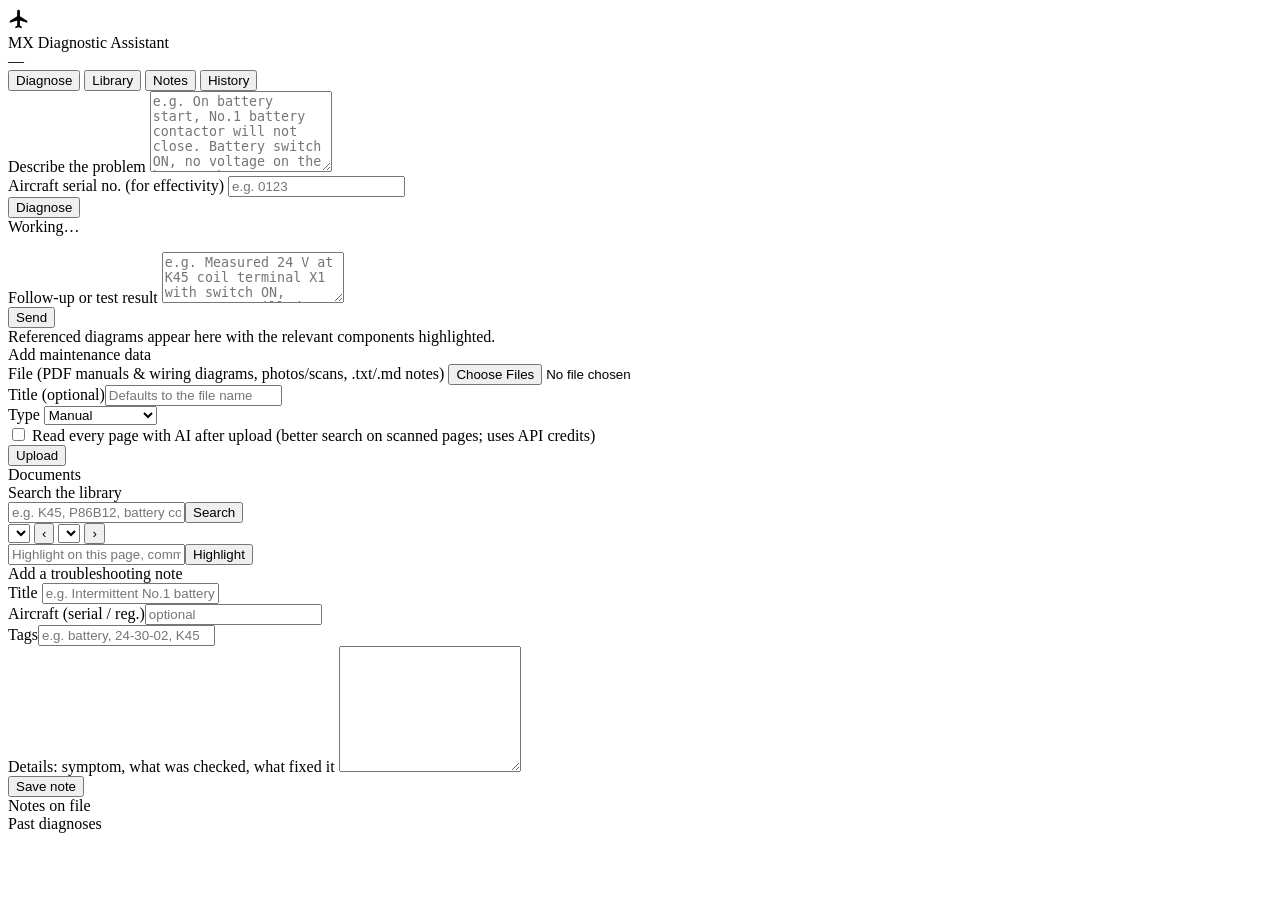
==== app/static/index.html @ c0905554 "Add AI-assisted maintenance diagnostic library Upload manuals, wiring diagrams and troubleshooting n" ====
<!doctype html>
<html lang="en">
<head>
<meta charset="utf-8">
<meta name="viewport" content="width=device-width, initial-scale=1">
<title>MX Diagnostic Assistant</title>
<link rel="stylesheet" href="/static/styles.css">
</head>
<body>
<header class="topbar">
  <div class="brand">
    <svg viewBox="0 0 24 24" width="22" height="22" aria-hidden="true"><path fill="currentColor" d="M21 16v-2l-8-5V3.5a1.5 1.5 0 0 0-3 0V9l-8 5v2l8-2.5V19l-2 1.5V22l3.5-1 3.5 1v-1.5L13 19v-5.5z"/></svg>
    <div>
      <div class="brand-name">MX Diagnostic Assistant</div>
      <div class="brand-sub" id="aircraftType">—</div>
    </div>
  </div>
  <nav class="tabs" role="tablist">
    <button class="tab active" data-tab="diagnose">Diagnose</button>
    <button class="tab" data-tab="library">Library</button>
    <button class="tab" data-tab="notes">Notes</button>
    <button class="tab" data-tab="history">History</button>
  </nav>
  <div class="stats" id="stats"></div>
</header>

<main>
  <!-- ============================================================ DIAGNOSE -->
  <section id="tab-diagnose" class="panel active">
    <div class="split">
      <div class="col-left">
        <form id="diagForm" class="card">
          <label for="question">Describe the problem</label>
          <textarea id="question" rows="5" placeholder="e.g. On battery start, No.1 battery contactor will not close. Battery switch ON, no voltage on the battery bus. No.2 side works normally."></textarea>
          <div class="row">
            <div class="field">
              <label for="serial">Aircraft serial no. <span class="muted">(for effectivity)</span></label>
              <input id="serial" placeholder="e.g. 0123">
            </div>
            <button type="submit" class="primary" id="diagBtn">Diagnose</button>
          </div>
        </form>

        <div id="progress" class="card hidden">
          <div class="card-title"><span class="spinner" id="spinner"></span><span id="progressTitle">Working…</span></div>
          <ol id="trace" class="trace"></ol>
        </div>

        <div id="result" class="hidden"></div>

        <form id="followForm" class="card hidden">
          <label for="followup">Follow-up or test result</label>
          <textarea id="followup" rows="3" placeholder="e.g. Measured 24 V at K45 coil terminal X1 with switch ON, contactor still does not close."></textarea>
          <div class="row end"><button class="primary" type="submit">Send</button></div>
        </form>
      </div>

      <div class="col-right">
        <div class="card viewer-card">
          <div class="ref-tabs" id="refTabs"><div class="empty">Referenced diagrams appear here with the relevant components highlighted.</div></div>
          <div class="ref-why" id="refWhy"></div>
          <div class="viewer" id="diagViewer"></div>
          <div class="legend" id="refLegend"></div>
        </div>
      </div>
    </div>
  </section>

  <!-- ============================================================ LIBRARY -->
  <section id="tab-library" class="panel">
    <div class="split">
      <div class="col-left">
        <form id="uploadForm" class="card">
          <div class="card-title">Add maintenance data</div>
          <label for="file">File <span class="muted">(PDF manuals &amp; wiring diagrams, photos/scans, .txt/.md notes)</span></label>
          <input type="file" id="file" multiple accept=".pdf,.png,.jpg,.jpeg,.tif,.tiff,.bmp,.webp,.gif,.txt,.md,.csv,.log">
          <div class="row">
            <div class="field"><label for="docTitle">Title <span class="muted">(optional)</span></label><input id="docTitle" placeholder="Defaults to the file name"></div>
            <div class="field narrow"><label for="category">Type</label>
              <select id="category">
                <option value="manual">Manual</option>
                <option value="wiring">Wiring diagram</option>
                <option value="service-bulletin">Service bulletin</option>
                <option value="notes">Notes / logs</option>
                <option value="other">Other</option>
              </select>
            </div>
          </div>
          <label class="check"><input type="checkbox" id="enrichAI"> Read every page with AI after upload <span class="muted">(better search on scanned pages; uses API credits)</span></label>
          <div class="row end"><button class="primary" type="submit">Upload</button></div>
          <div id="uploadMsg" class="msg"></div>
        </form>

        <div class="card">
          <div class="card-title">Documents</div>
          <div id="docList" class="doc-list"></div>
        </div>

        <div class="card">
          <div class="card-title">Search the library</div>
          <form id="libSearchForm" class="row"><input id="libSearch" placeholder="e.g. K45, P86B12, battery contactor, 24-30-02"><button type="submit">Search</button></form>
          <div id="libResults" class="results"></div>
        </div>
      </div>

      <div class="col-right">
        <div class="card viewer-card">
          <div class="browse-bar">
            <select id="browseDoc"></select>
            <button id="prevPage" title="Previous page">‹</button>
            <select id="browsePage"></select>
            <button id="nextPage" title="Next page">›</button>
          </div>
          <div class="browse-meta" id="browseMeta"></div>
          <form id="findForm" class="row"><input id="findTerms" placeholder="Highlight on this page, comma-separated (e.g. K45, P86B12)"><button type="submit">Highlight</button></form>
          <div class="viewer" id="libViewer"></div>
        </div>
      </div>
    </div>
  </section>

  <!-- ============================================================ NOTES -->
  <section id="tab-notes" class="panel">
    <div class="split">
      <div class="col-left">
        <form id="noteForm" class="card">
          <div class="card-title">Add a troubleshooting note</div>
          <label for="noteTitle">Title</label>
          <input id="noteTitle" placeholder="e.g. Intermittent No.1 battery contactor — corroded ground G202">
          <div class="row">
            <div class="field"><label for="noteSerial">Aircraft (serial / reg.)</label><input id="noteSerial" placeholder="optional"></div>
            <div class="field"><label for="noteTags">Tags</label><input id="noteTags" placeholder="e.g. battery, 24-30-02, K45"></div>
          </div>
          <label for="noteBody">Details: symptom, what was checked, what fixed it</label>
          <textarea id="noteBody" rows="8"></textarea>
          <div class="row end"><button class="primary" type="submit">Save note</button></div>
        </form>
      </div>
      <div class="col-right">
        <div class="card"><div class="card-title">Notes on file</div><div id="noteList"></div></div>
      </div>
    </div>
  </section>

  <!-- ============================================================ HISTORY -->
  <section id="tab-history" class="panel">
    <div class="card"><div class="card-title">Past diagnoses</div><div id="historyList"></div></div>
  </section>
</main>

<script src="/static/app.js"></script>
</body>
</html>
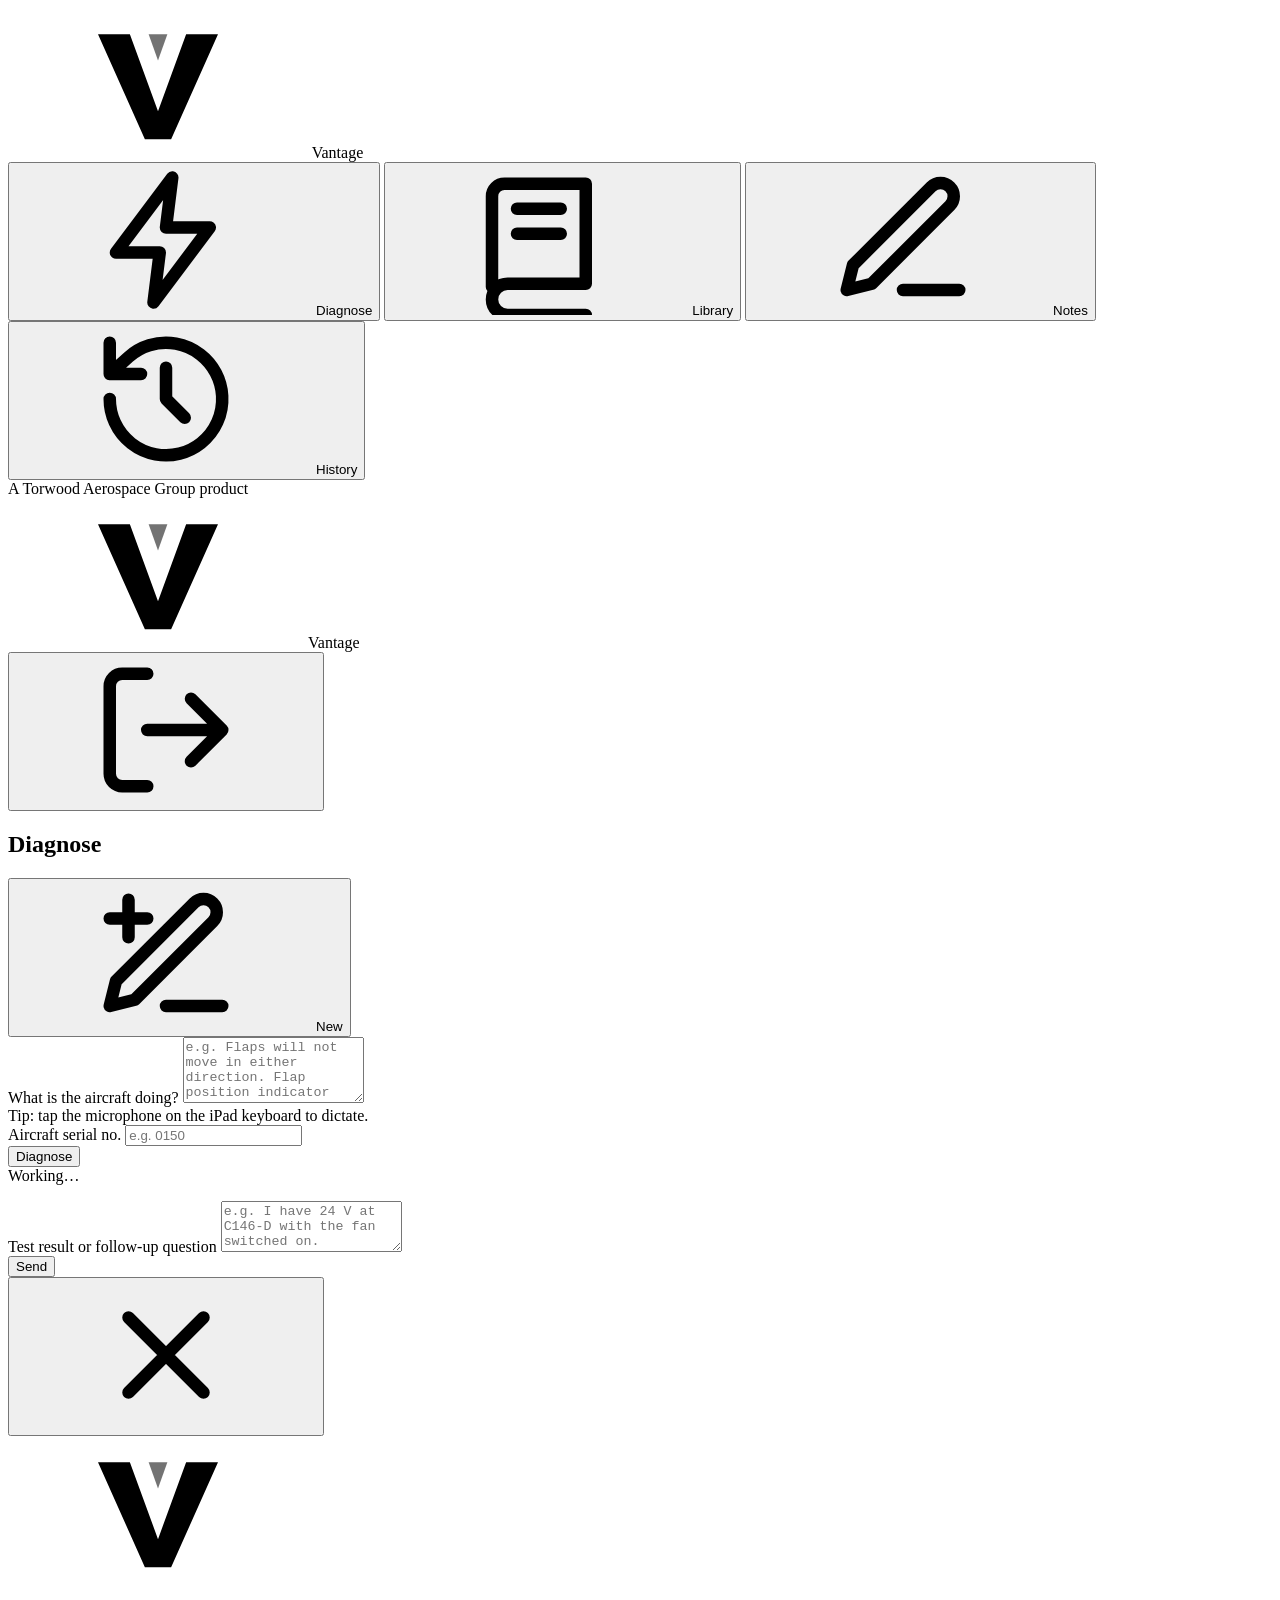
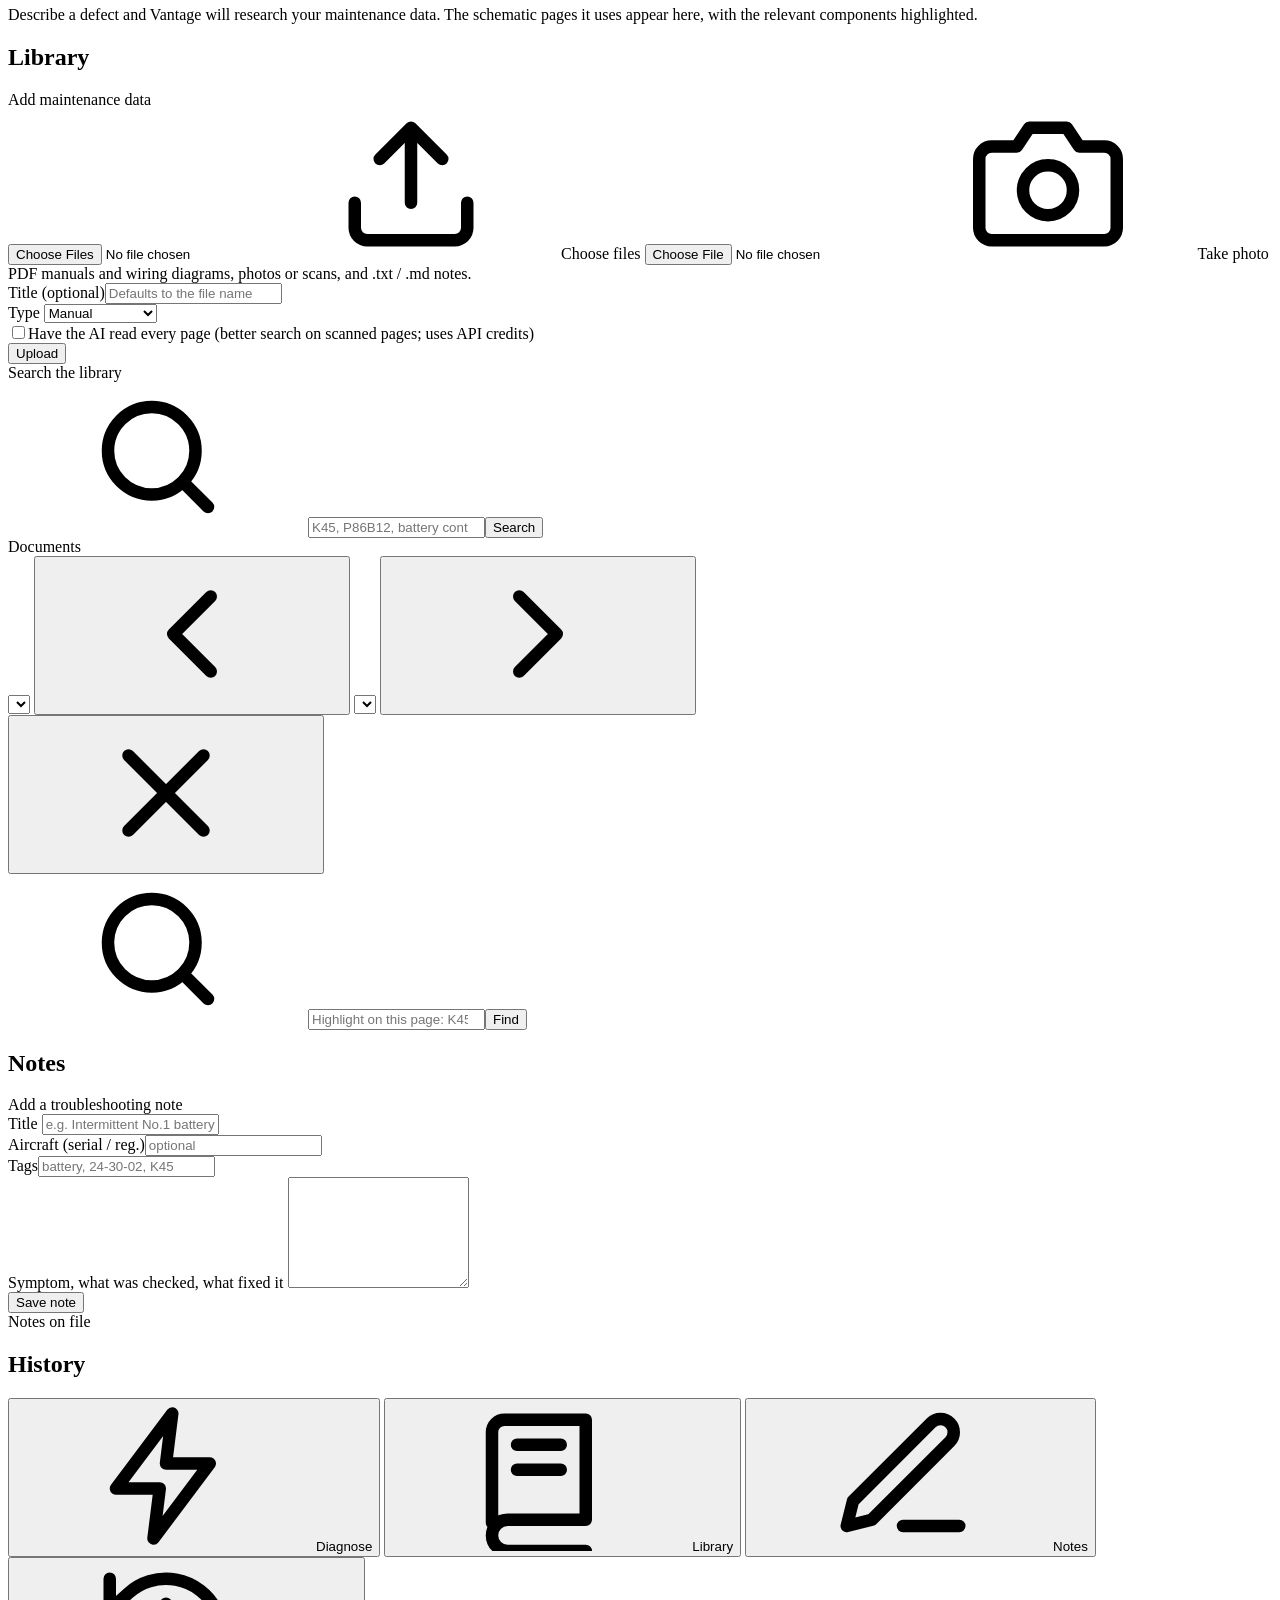
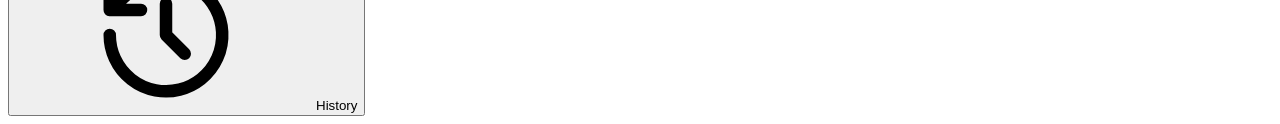
==== commit 7757a180: "Rebrand as Vantage by Torwood Aerospace Group; iPad-first UI, sign-in, hosting - New iPad layout: si" ====
--- a/app/static/index.html
+++ b/app/static/index.html
@@ -2,42 +2,88 @@
 <html lang="en">
 <head>
 <meta charset="utf-8">
-<meta name="viewport" content="width=device-width, initial-scale=1">
-<title>MX Diagnostic Assistant</title>
+<meta name="viewport" content="width=device-width, initial-scale=1, viewport-fit=cover">
+<title>Vantage</title>
+<meta name="description" content="Vantage: AI-assisted maintenance manuals and troubleshooting, by Torwood Aerospace Group.">
+<meta name="theme-color" content="#0b2545">
+<meta name="apple-mobile-web-app-capable" content="yes">
+<meta name="mobile-web-app-capable" content="yes">
+<meta name="apple-mobile-web-app-status-bar-style" content="black-translucent">
+<meta name="apple-mobile-web-app-title" content="Vantage">
+<link rel="manifest" href="/manifest.webmanifest">
+<link rel="apple-touch-icon" href="/static/icons/apple-touch-icon.png">
+<link rel="icon" href="/static/icons/icon-192.png">
+<link rel="stylesheet" href="/static/theme.css">
 <link rel="stylesheet" href="/static/styles.css">
 </head>
 <body>
+
+<svg width="0" height="0" style="position:absolute" aria-hidden="true">
+  <symbol id="i-diagnose" viewBox="0 0 24 24"><path fill="none" stroke="currentColor" stroke-width="2" stroke-linecap="round" stroke-linejoin="round" d="M13 2 4 14h7l-1 8 9-12h-7z"/></symbol>
+  <symbol id="i-library" viewBox="0 0 24 24"><path fill="none" stroke="currentColor" stroke-width="2" stroke-linecap="round" stroke-linejoin="round" d="M4 19.5V5a2 2 0 0 1 2-2h13v16H6.5A2.5 2.5 0 0 0 4 21.5 2.5 2.5 0 0 0 6.5 24H19M8 7h7M8 11h7"/></symbol>
+  <symbol id="i-notes" viewBox="0 0 24 24"><path fill="none" stroke="currentColor" stroke-width="2" stroke-linecap="round" stroke-linejoin="round" d="M12 20h9M16.5 3.5a2.1 2.1 0 0 1 3 3L7 19l-4 1 1-4z"/></symbol>
+  <symbol id="i-history" viewBox="0 0 24 24"><path fill="none" stroke="currentColor" stroke-width="2" stroke-linecap="round" stroke-linejoin="round" d="M3 12a9 9 0 1 0 3-6.7L3 8M3 3v5h5M12 7v5l3 3"/></symbol>
+  <symbol id="i-expand" viewBox="0 0 24 24"><path fill="none" stroke="currentColor" stroke-width="2" stroke-linecap="round" stroke-linejoin="round" d="M15 3h6v6M9 21H3v-6M21 3l-7 7M3 21l7-7"/></symbol>
+  <symbol id="i-close" viewBox="0 0 24 24"><path fill="none" stroke="currentColor" stroke-width="2" stroke-linecap="round" d="M6 6l12 12M18 6 6 18"/></symbol>
+  <symbol id="i-plus" viewBox="0 0 24 24"><path fill="none" stroke="currentColor" stroke-width="2" stroke-linecap="round" d="M12 5v14M5 12h14"/></symbol>
+  <symbol id="i-minus" viewBox="0 0 24 24"><path fill="none" stroke="currentColor" stroke-width="2" stroke-linecap="round" d="M5 12h14"/></symbol>
+  <symbol id="i-fit" viewBox="0 0 24 24"><path fill="none" stroke="currentColor" stroke-width="2" stroke-linecap="round" stroke-linejoin="round" d="M4 9V4h5M20 9V4h-5M4 15v5h5M20 15v5h-5"/></symbol>
+  <symbol id="i-camera" viewBox="0 0 24 24"><path fill="none" stroke="currentColor" stroke-width="2" stroke-linecap="round" stroke-linejoin="round" d="M23 19a2 2 0 0 1-2 2H3a2 2 0 0 1-2-2V8a2 2 0 0 1 2-2h4l2-3h6l2 3h4a2 2 0 0 1 2 2z"/><circle cx="12" cy="13" r="4" fill="none" stroke="currentColor" stroke-width="2"/></symbol>
+  <symbol id="i-upload" viewBox="0 0 24 24"><path fill="none" stroke="currentColor" stroke-width="2" stroke-linecap="round" stroke-linejoin="round" d="M21 15v4a2 2 0 0 1-2 2H5a2 2 0 0 1-2-2v-4M17 8l-5-5-5 5M12 3v12"/></symbol>
+  <symbol id="i-search" viewBox="0 0 24 24"><circle cx="11" cy="11" r="7" fill="none" stroke="currentColor" stroke-width="2"/><path stroke="currentColor" stroke-width="2" stroke-linecap="round" d="m20 20-3.5-3.5"/></symbol>
+  <symbol id="i-chev-l" viewBox="0 0 24 24"><path fill="none" stroke="currentColor" stroke-width="2" stroke-linecap="round" stroke-linejoin="round" d="m15 18-6-6 6-6"/></symbol>
+  <symbol id="i-chev-r" viewBox="0 0 24 24"><path fill="none" stroke="currentColor" stroke-width="2" stroke-linecap="round" stroke-linejoin="round" d="m9 18 6-6-6-6"/></symbol>
+  <symbol id="i-signout" viewBox="0 0 24 24"><path fill="none" stroke="currentColor" stroke-width="2" stroke-linecap="round" stroke-linejoin="round" d="M9 21H5a2 2 0 0 1-2-2V5a2 2 0 0 1 2-2h4M16 17l5-5-5-5M21 12H9"/></symbol>
+  <symbol id="i-new" viewBox="0 0 24 24"><path fill="none" stroke="currentColor" stroke-width="2" stroke-linecap="round" stroke-linejoin="round" d="M12 20h9M16.5 3.5a2.1 2.1 0 0 1 3 3L7 19l-4 1 1-4zM3 6h6M6 3v6"/></symbol>
+  <symbol id="i-mark" viewBox="0 0 40 40"><path fill="currentColor" d="M4 7h8.5L20 27.5 27.5 7H36L23.5 35h-7z"/><path fill="currentColor" opacity=".55" d="M17.5 7h5L20 14z"/></symbol>
+</svg>
+
+<!-- Navigation: side rail on iPad landscape, bottom tab bar in portrait -->
+<aside class="rail">
+  <div class="rail-brand">
+    <svg class="mark"><use href="#i-mark"/></svg>
+    <span class="wordmark">Vantage</span>
+  </div>
+  <nav class="rail-nav">
+    <button class="nav-btn active" data-tab="diagnose"><svg><use href="#i-diagnose"/></svg><span>Diagnose</span></button>
+    <button class="nav-btn" data-tab="library"><svg><use href="#i-library"/></svg><span>Library</span></button>
+    <button class="nav-btn" data-tab="notes"><svg><use href="#i-notes"/></svg><span>Notes</span></button>
+    <button class="nav-btn" data-tab="history"><svg><use href="#i-history"/></svg><span>History</span></button>
+  </nav>
+  <div class="rail-foot">
+    <div class="aircraft" id="aircraftType"></div>
+    <div class="stats" id="stats"></div>
+    <div class="user" id="userBox"></div>
+    <div class="company">A Torwood Aerospace Group product</div>
+  </div>
+</aside>
+
 <header class="topbar">
-  <div class="brand">
-    <svg viewBox="0 0 24 24" width="22" height="22" aria-hidden="true"><path fill="currentColor" d="M21 16v-2l-8-5V3.5a1.5 1.5 0 0 0-3 0V9l-8 5v2l8-2.5V19l-2 1.5V22l3.5-1 3.5 1v-1.5L13 19v-5.5z"/></svg>
-    <div>
-      <div class="brand-name">MX Diagnostic Assistant</div>
-      <div class="brand-sub" id="aircraftType">—</div>
-    </div>
-  </div>
-  <nav class="tabs" role="tablist">
-    <button class="tab active" data-tab="diagnose">Diagnose</button>
-    <button class="tab" data-tab="library">Library</button>
-    <button class="tab" data-tab="notes">Notes</button>
-    <button class="tab" data-tab="history">History</button>
-  </nav>
-  <div class="stats" id="stats"></div>
+  <div class="rail-brand"><svg class="mark"><use href="#i-mark"/></svg><span class="wordmark">Vantage</span></div>
+  <div class="topbar-sub" id="aircraftTypeTop"></div>
+  <button class="icon-btn signout hidden" id="signOutTop" title="Sign out"><svg><use href="#i-signout"/></svg></button>
 </header>
 
 <main>
-  <!-- ============================================================ DIAGNOSE -->
+  <!-- ================================================================ DIAGNOSE -->
   <section id="tab-diagnose" class="panel active">
     <div class="split">
-      <div class="col-left">
+      <div class="pane pane-left" id="diagLeft">
+        <div class="pane-head">
+          <h1>Diagnose</h1>
+          <button class="ghost hidden" id="newDiag"><svg><use href="#i-new"/></svg>New</button>
+        </div>
+        <div id="keyNotice"></div>
         <form id="diagForm" class="card">
-          <label for="question">Describe the problem</label>
-          <textarea id="question" rows="5" placeholder="e.g. On battery start, No.1 battery contactor will not close. Battery switch ON, no voltage on the battery bus. No.2 side works normally."></textarea>
+          <label for="question">What is the aircraft doing?</label>
+          <textarea id="question" rows="4" placeholder="e.g. Flaps will not move in either direction. Flap position indicator reads normally."></textarea>
+          <div class="hint">Tip: tap the microphone on the iPad keyboard to dictate.</div>
           <div class="row">
             <div class="field">
-              <label for="serial">Aircraft serial no. <span class="muted">(for effectivity)</span></label>
-              <input id="serial" placeholder="e.g. 0123">
+              <label for="serial">Aircraft serial no.</label>
+              <input id="serial" inputmode="numeric" autocomplete="off" placeholder="e.g. 0150">
             </div>
-            <button type="submit" class="primary" id="diagBtn">Diagnose</button>
+            <button type="submit" class="primary big" id="diagBtn">Diagnose</button>
           </div>
         </form>
 
@@ -49,31 +95,42 @@
         <div id="result" class="hidden"></div>
 
         <form id="followForm" class="card hidden">
-          <label for="followup">Follow-up or test result</label>
-          <textarea id="followup" rows="3" placeholder="e.g. Measured 24 V at K45 coil terminal X1 with switch ON, contactor still does not close."></textarea>
+          <label for="followup">Test result or follow-up question</label>
+          <textarea id="followup" rows="3" placeholder="e.g. I have 24 V at C146-D with the fan switched on."></textarea>
           <div class="row end"><button class="primary" type="submit">Send</button></div>
         </form>
       </div>
 
-      <div class="col-right">
-        <div class="card viewer-card">
-          <div class="ref-tabs" id="refTabs"><div class="empty">Referenced diagrams appear here with the relevant components highlighted.</div></div>
+      <div class="pane pane-right">
+        <div class="viewer-card" id="diagViewerCard">
+          <div class="viewer-head">
+            <div class="ref-tabs" id="refTabs"></div>
+            <button class="icon-btn close-full" title="Close"><svg><use href="#i-close"/></svg></button>
+          </div>
           <div class="ref-why" id="refWhy"></div>
           <div class="viewer" id="diagViewer"></div>
           <div class="legend" id="refLegend"></div>
-        </div>
-      </div>
-    </div>
-  </section>
-
-  <!-- ============================================================ LIBRARY -->
+          <div class="viewer-empty" id="viewerEmpty">
+            <svg class="mark big-mark"><use href="#i-mark"/></svg>
+            <p>Describe a defect and Vantage will research your maintenance data. The schematic pages it uses appear here, with the relevant components highlighted.</p>
+          </div>
+        </div>
+      </div>
+    </div>
+  </section>
+
+  <!-- ================================================================ LIBRARY -->
   <section id="tab-library" class="panel">
     <div class="split">
-      <div class="col-left">
+      <div class="pane pane-left">
+        <div class="pane-head"><h1>Library</h1></div>
         <form id="uploadForm" class="card">
           <div class="card-title">Add maintenance data</div>
-          <label for="file">File <span class="muted">(PDF manuals &amp; wiring diagrams, photos/scans, .txt/.md notes)</span></label>
-          <input type="file" id="file" multiple accept=".pdf,.png,.jpg,.jpeg,.tif,.tiff,.bmp,.webp,.gif,.txt,.md,.csv,.log">
+          <div class="pick-row">
+            <label class="pick"><input type="file" id="file" multiple accept=".pdf,.png,.jpg,.jpeg,.heic,.tif,.tiff,.webp,.txt,.md,.csv"><svg><use href="#i-upload"/></svg><span>Choose files</span></label>
+            <label class="pick"><input type="file" id="photo" accept="image/*" capture="environment"><svg><use href="#i-camera"/></svg><span>Take photo</span></label>
+          </div>
+          <div class="hint" id="fileChosen">PDF manuals and wiring diagrams, photos or scans, and .txt / .md notes.</div>
           <div class="row">
             <div class="field"><label for="docTitle">Title <span class="muted">(optional)</span></label><input id="docTitle" placeholder="Defaults to the file name"></div>
             <div class="field narrow"><label for="category">Type</label>
@@ -86,67 +143,81 @@
               </select>
             </div>
           </div>
-          <label class="check"><input type="checkbox" id="enrichAI"> Read every page with AI after upload <span class="muted">(better search on scanned pages; uses API credits)</span></label>
+          <label class="check"><input type="checkbox" id="enrichAI"><span>Have the AI read every page <span class="muted">(better search on scanned pages; uses API credits)</span></span></label>
           <div class="row end"><button class="primary" type="submit">Upload</button></div>
           <div id="uploadMsg" class="msg"></div>
         </form>
+
+        <div class="card">
+          <div class="card-title">Search the library</div>
+          <form id="libSearchForm" class="search-row"><svg><use href="#i-search"/></svg><input id="libSearch" type="search" placeholder="K45, P86B12, battery contactor, 24-30-02"><button type="submit">Search</button></form>
+          <div id="libResults" class="results"></div>
+        </div>
 
         <div class="card">
           <div class="card-title">Documents</div>
           <div id="docList" class="doc-list"></div>
         </div>
-
-        <div class="card">
-          <div class="card-title">Search the library</div>
-          <form id="libSearchForm" class="row"><input id="libSearch" placeholder="e.g. K45, P86B12, battery contactor, 24-30-02"><button type="submit">Search</button></form>
-          <div id="libResults" class="results"></div>
-        </div>
-      </div>
-
-      <div class="col-right">
-        <div class="card viewer-card">
-          <div class="browse-bar">
-            <select id="browseDoc"></select>
-            <button id="prevPage" title="Previous page">‹</button>
-            <select id="browsePage"></select>
-            <button id="nextPage" title="Next page">›</button>
-          </div>
-          <div class="browse-meta" id="browseMeta"></div>
-          <form id="findForm" class="row"><input id="findTerms" placeholder="Highlight on this page, comma-separated (e.g. K45, P86B12)"><button type="submit">Highlight</button></form>
+      </div>
+
+      <div class="pane pane-right">
+        <div class="viewer-card" id="libViewerCard">
+          <div class="viewer-head">
+            <div class="browse-bar">
+              <select id="browseDoc" aria-label="Document"></select>
+              <button class="icon-btn" id="prevPage" title="Previous page"><svg><use href="#i-chev-l"/></svg></button>
+              <select id="browsePage" aria-label="Page"></select>
+              <button class="icon-btn" id="nextPage" title="Next page"><svg><use href="#i-chev-r"/></svg></button>
+            </div>
+            <button class="icon-btn close-full" title="Close"><svg><use href="#i-close"/></svg></button>
+          </div>
+          <div class="ref-why" id="browseMeta"></div>
+          <form id="findForm" class="search-row"><svg><use href="#i-search"/></svg><input id="findTerms" type="search" placeholder="Highlight on this page: K45, P86B12"><button type="submit">Find</button></form>
           <div class="viewer" id="libViewer"></div>
         </div>
       </div>
     </div>
   </section>
 
-  <!-- ============================================================ NOTES -->
+  <!-- ================================================================ NOTES -->
   <section id="tab-notes" class="panel">
     <div class="split">
-      <div class="col-left">
+      <div class="pane pane-left">
+        <div class="pane-head"><h1>Notes</h1></div>
         <form id="noteForm" class="card">
           <div class="card-title">Add a troubleshooting note</div>
           <label for="noteTitle">Title</label>
-          <input id="noteTitle" placeholder="e.g. Intermittent No.1 battery contactor — corroded ground G202">
+          <input id="noteTitle" placeholder="e.g. Intermittent No.1 battery contactor: corroded ground G202">
           <div class="row">
             <div class="field"><label for="noteSerial">Aircraft (serial / reg.)</label><input id="noteSerial" placeholder="optional"></div>
-            <div class="field"><label for="noteTags">Tags</label><input id="noteTags" placeholder="e.g. battery, 24-30-02, K45"></div>
-          </div>
-          <label for="noteBody">Details: symptom, what was checked, what fixed it</label>
-          <textarea id="noteBody" rows="8"></textarea>
+            <div class="field"><label for="noteTags">Tags</label><input id="noteTags" placeholder="battery, 24-30-02, K45"></div>
+          </div>
+          <label for="noteBody">Symptom, what was checked, what fixed it</label>
+          <textarea id="noteBody" rows="7"></textarea>
           <div class="row end"><button class="primary" type="submit">Save note</button></div>
         </form>
       </div>
-      <div class="col-right">
+      <div class="pane pane-right scroll">
         <div class="card"><div class="card-title">Notes on file</div><div id="noteList"></div></div>
       </div>
     </div>
   </section>
 
-  <!-- ============================================================ HISTORY -->
+  <!-- ================================================================ HISTORY -->
   <section id="tab-history" class="panel">
-    <div class="card"><div class="card-title">Past diagnoses</div><div id="historyList"></div></div>
+    <div class="pane single">
+      <div class="pane-head"><h1>History</h1></div>
+      <div class="card"><div id="historyList"></div></div>
+    </div>
   </section>
 </main>
+
+<nav class="tabbar">
+  <button class="nav-btn active" data-tab="diagnose"><svg><use href="#i-diagnose"/></svg><span>Diagnose</span></button>
+  <button class="nav-btn" data-tab="library"><svg><use href="#i-library"/></svg><span>Library</span></button>
+  <button class="nav-btn" data-tab="notes"><svg><use href="#i-notes"/></svg><span>Notes</span></button>
+  <button class="nav-btn" data-tab="history"><svg><use href="#i-history"/></svg><span>History</span></button>
+</nav>
 
 <script src="/static/app.js"></script>
 </body>
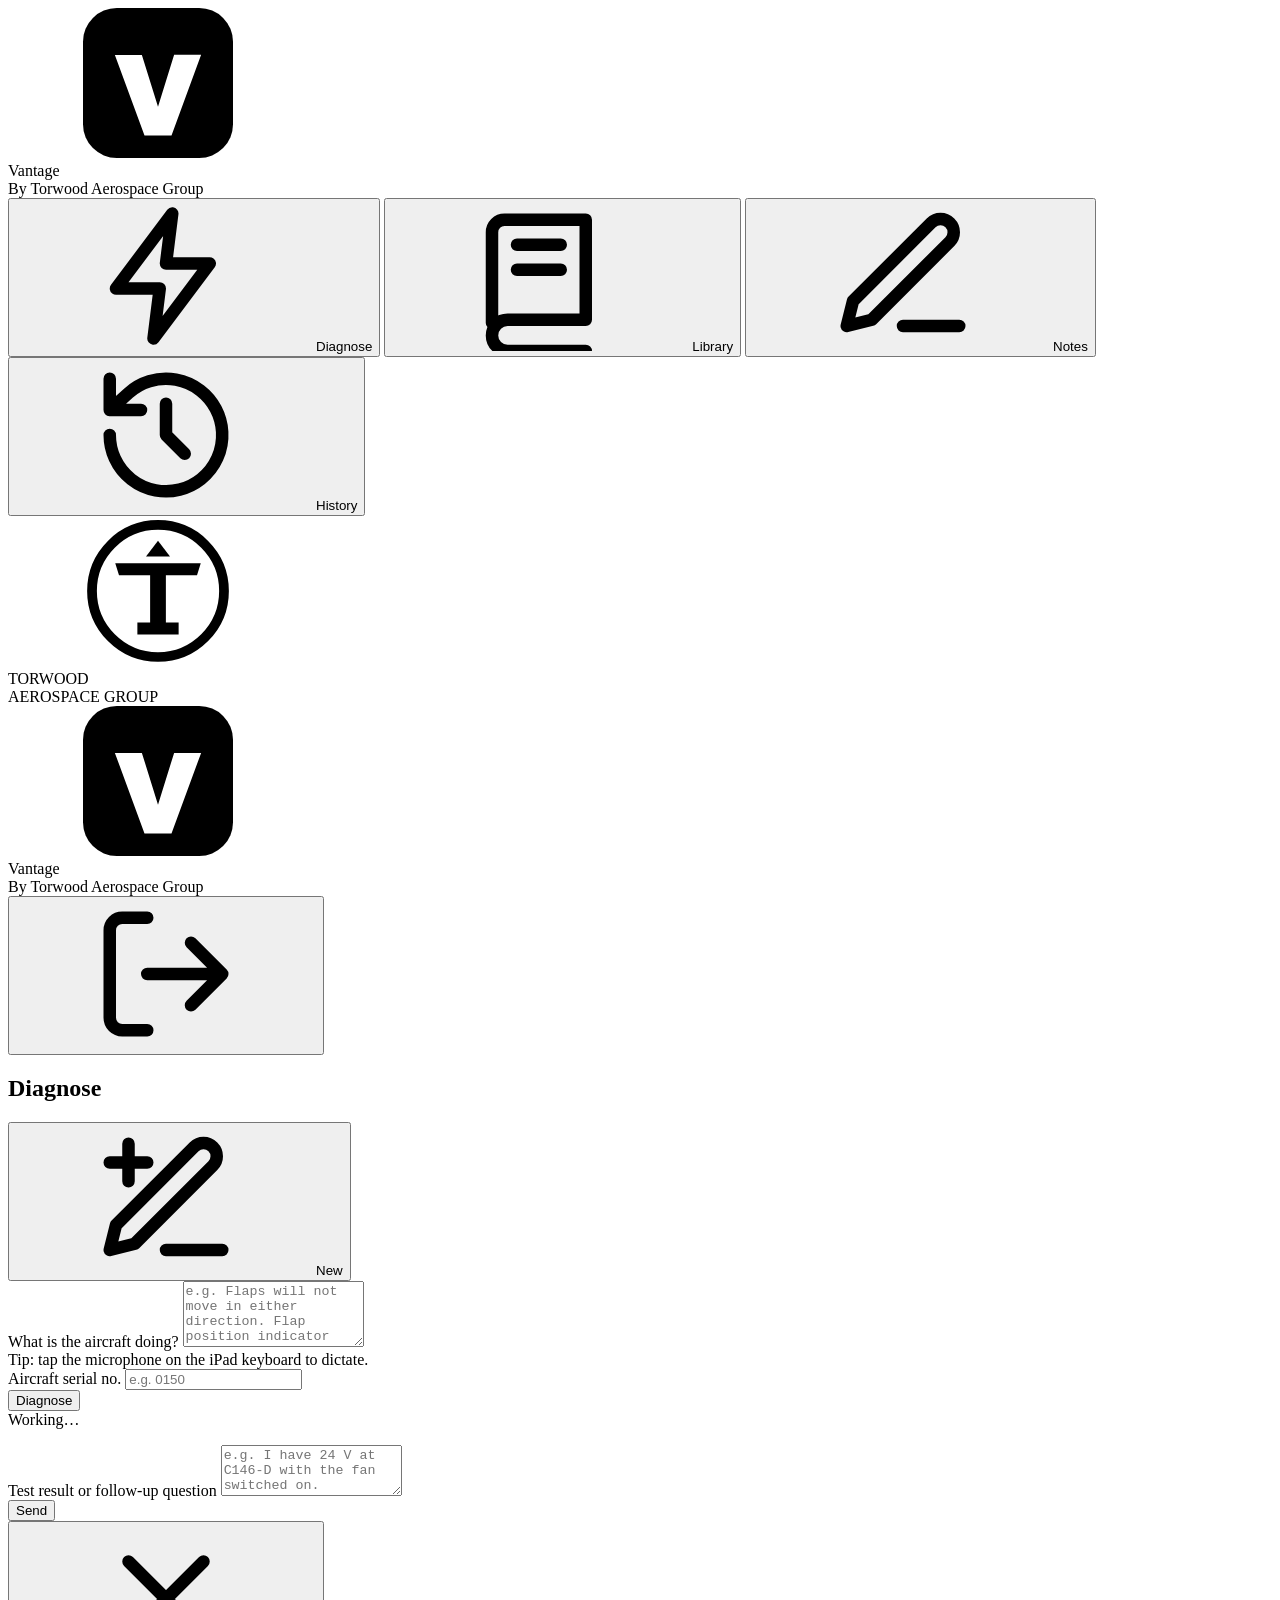
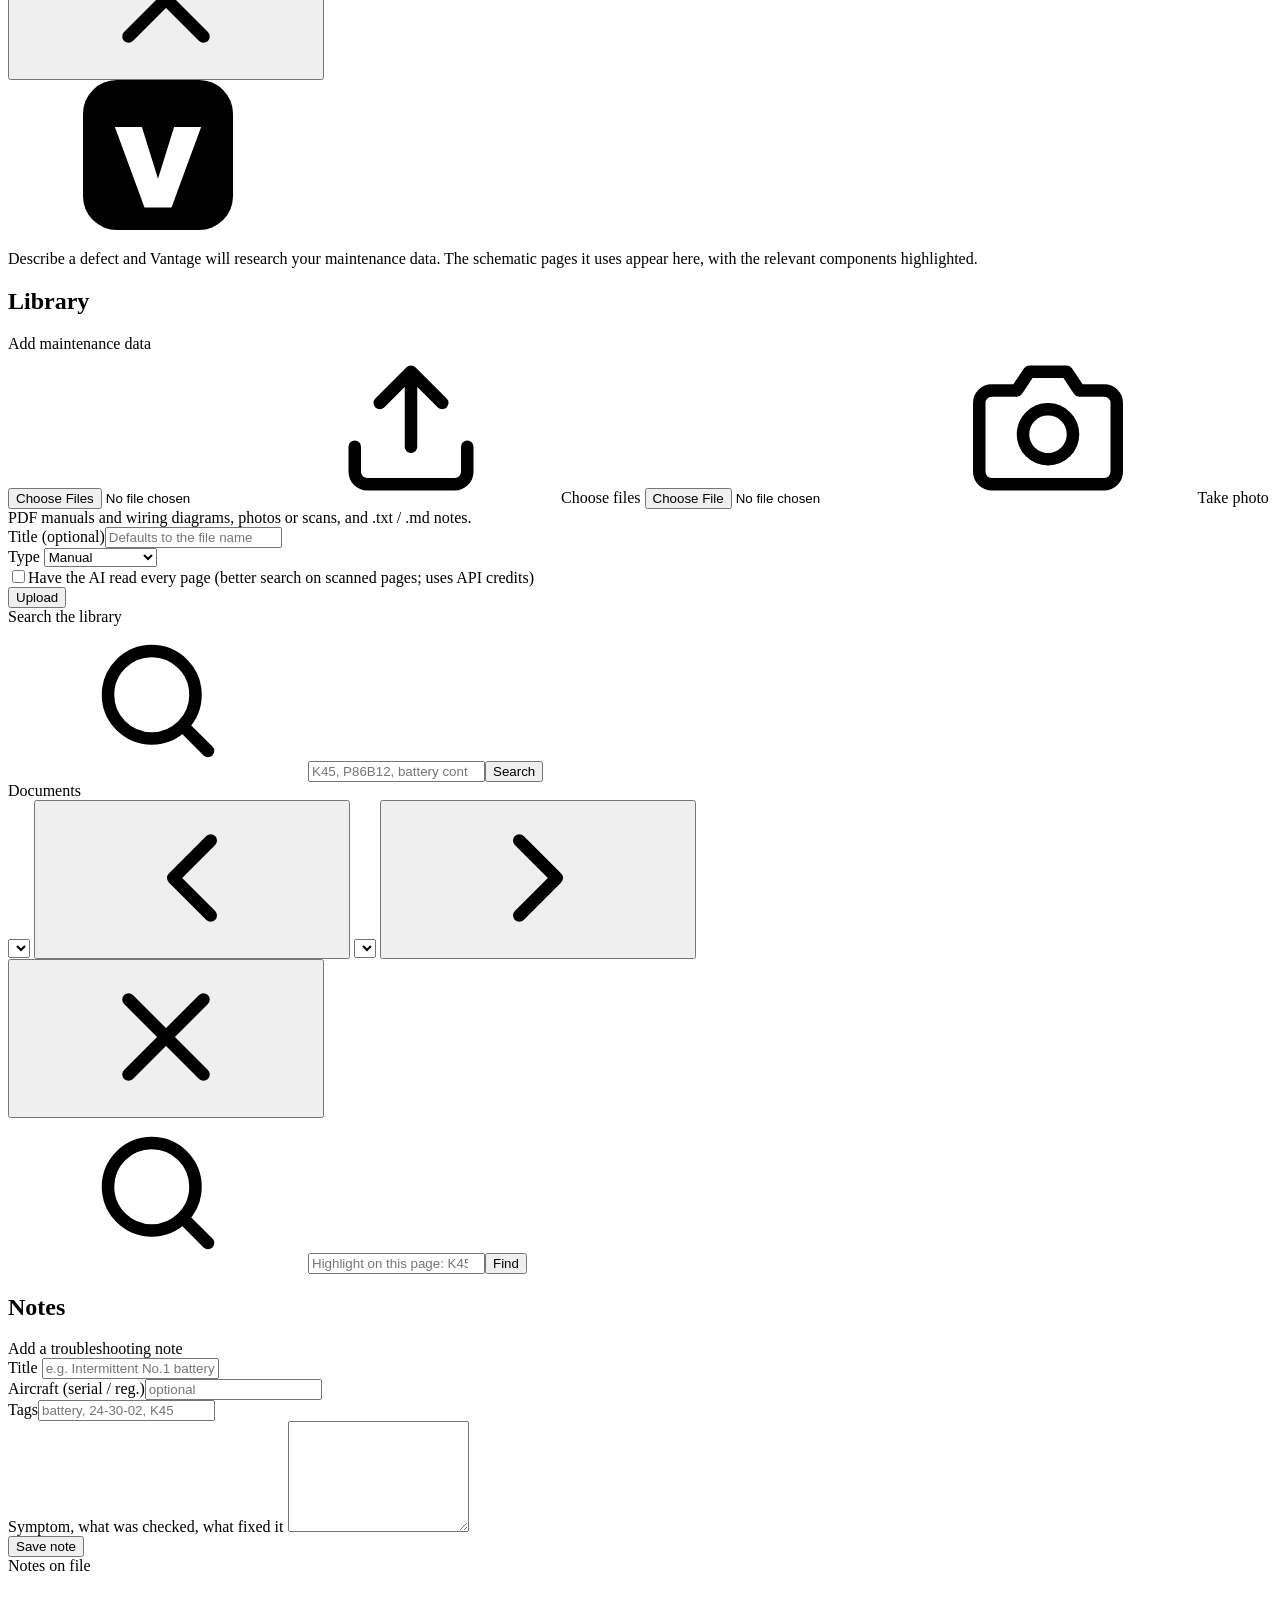
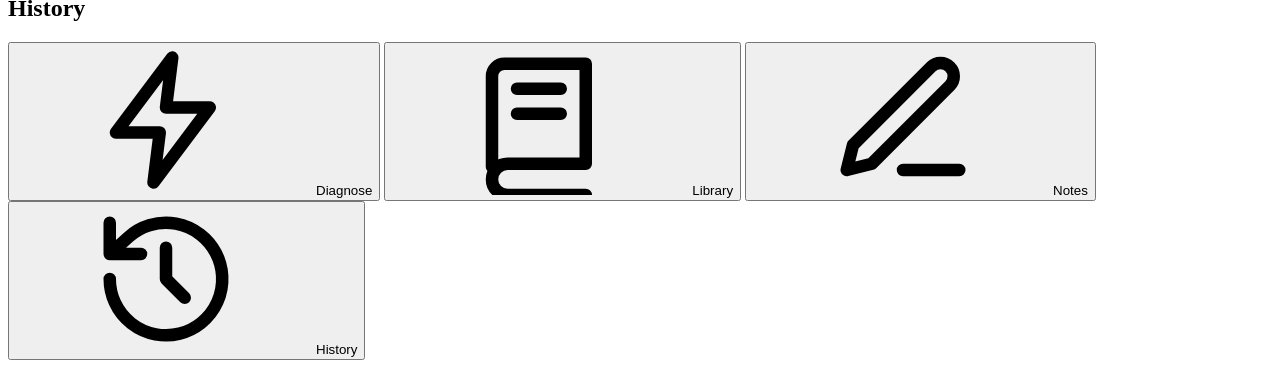
==== commit 975581d0: "Apply the AeroQuiz / Torwood Aerospace Group brand to Vantage Navy #162943, logo tile #20395c, gold " ====
--- a/app/static/index.html
+++ b/app/static/index.html
@@ -5,7 +5,7 @@
 <meta name="viewport" content="width=device-width, initial-scale=1, viewport-fit=cover">
 <title>Vantage</title>
 <meta name="description" content="Vantage: AI-assisted maintenance manuals and troubleshooting, by Torwood Aerospace Group.">
-<meta name="theme-color" content="#0b2545">
+<meta name="theme-color" content="#162943">
 <meta name="apple-mobile-web-app-capable" content="yes">
 <meta name="mobile-web-app-capable" content="yes">
 <meta name="apple-mobile-web-app-status-bar-style" content="black-translucent">
@@ -13,6 +13,9 @@
 <link rel="manifest" href="/manifest.webmanifest">
 <link rel="apple-touch-icon" href="/static/icons/apple-touch-icon.png">
 <link rel="icon" href="/static/icons/icon-192.png">
+<link rel="preconnect" href="https://fonts.googleapis.com">
+<link rel="preconnect" href="https://fonts.gstatic.com" crossorigin>
+<link rel="stylesheet" href="https://fonts.googleapis.com/css2?family=Inter:wght@400;500;600;700;800&display=swap">
 <link rel="stylesheet" href="/static/theme.css">
 <link rel="stylesheet" href="/static/styles.css">
 </head>
@@ -35,14 +38,15 @@
   <symbol id="i-chev-r" viewBox="0 0 24 24"><path fill="none" stroke="currentColor" stroke-width="2" stroke-linecap="round" stroke-linejoin="round" d="m9 18 6-6-6-6"/></symbol>
   <symbol id="i-signout" viewBox="0 0 24 24"><path fill="none" stroke="currentColor" stroke-width="2" stroke-linecap="round" stroke-linejoin="round" d="M9 21H5a2 2 0 0 1-2-2V5a2 2 0 0 1 2-2h4M16 17l5-5-5-5M21 12H9"/></symbol>
   <symbol id="i-new" viewBox="0 0 24 24"><path fill="none" stroke="currentColor" stroke-width="2" stroke-linecap="round" stroke-linejoin="round" d="M12 20h9M16.5 3.5a2.1 2.1 0 0 1 3 3L7 19l-4 1 1-4zM3 6h6M6 3v6"/></symbol>
-  <symbol id="i-mark" viewBox="0 0 40 40"><path fill="currentColor" d="M4 7h8.5L20 27.5 27.5 7H36L23.5 35h-7z"/><path fill="currentColor" opacity=".55" d="M17.5 7h5L20 14z"/></symbol>
+  <symbol id="i-logo" viewBox="0 0 40 40"><rect width="40" height="40" rx="9" style="fill:var(--brand-2)"/><path style="fill:var(--gold)" d="M20 5.5l3.4 4.6h-6.8z"/><path fill="#fff" d="M8.5 12.5h7.2L20 26.3l4.3-13.8h7.2L23.6 34h-7.2z"/></symbol>
+  <symbol id="i-torwood" viewBox="0 0 40 40"><circle cx="20" cy="20" r="17.6" fill="none" stroke="currentColor" stroke-width="2.6"/><path style="fill:var(--gold)" d="M20 6.6l3.2 4.2h-6.4z"/><path fill="currentColor" d="M8.6 12.6h22.8l-1 3.2H9.6zM17.9 15.8h4.2v12.6h3.4v3.2h-11v-3.2h3.4z"/></symbol>
 </svg>
 
 <!-- Navigation: side rail on iPad landscape, bottom tab bar in portrait -->
 <aside class="rail">
   <div class="rail-brand">
-    <svg class="mark"><use href="#i-mark"/></svg>
-    <span class="wordmark">Vantage</span>
+    <svg class="logo"><use href="#i-logo"/></svg>
+    <div><div class="wordmark">Vantage</div><div class="byline">By Torwood Aerospace Group</div></div>
   </div>
   <nav class="rail-nav">
     <button class="nav-btn active" data-tab="diagnose"><svg><use href="#i-diagnose"/></svg><span>Diagnose</span></button>
@@ -54,12 +58,15 @@
     <div class="aircraft" id="aircraftType"></div>
     <div class="stats" id="stats"></div>
     <div class="user" id="userBox"></div>
-    <div class="company">A Torwood Aerospace Group product</div>
+    <div class="company">
+      <svg class="emblem"><use href="#i-torwood"/></svg>
+      <div><div class="tw-name">TORWOOD</div><div class="tw-rule"></div><div class="tw-sub">AEROSPACE GROUP</div></div>
+    </div>
   </div>
 </aside>
 
 <header class="topbar">
-  <div class="rail-brand"><svg class="mark"><use href="#i-mark"/></svg><span class="wordmark">Vantage</span></div>
+  <div class="rail-brand"><svg class="logo"><use href="#i-logo"/></svg><div><div class="wordmark">Vantage</div><div class="byline">By Torwood Aerospace Group</div></div></div>
   <div class="topbar-sub" id="aircraftTypeTop"></div>
   <button class="icon-btn signout hidden" id="signOutTop" title="Sign out"><svg><use href="#i-signout"/></svg></button>
 </header>
@@ -111,7 +118,7 @@
           <div class="viewer" id="diagViewer"></div>
           <div class="legend" id="refLegend"></div>
           <div class="viewer-empty" id="viewerEmpty">
-            <svg class="mark big-mark"><use href="#i-mark"/></svg>
+            <svg class="big-mark"><use href="#i-logo"/></svg>
             <p>Describe a defect and Vantage will research your maintenance data. The schematic pages it uses appear here, with the relevant components highlighted.</p>
           </div>
         </div>
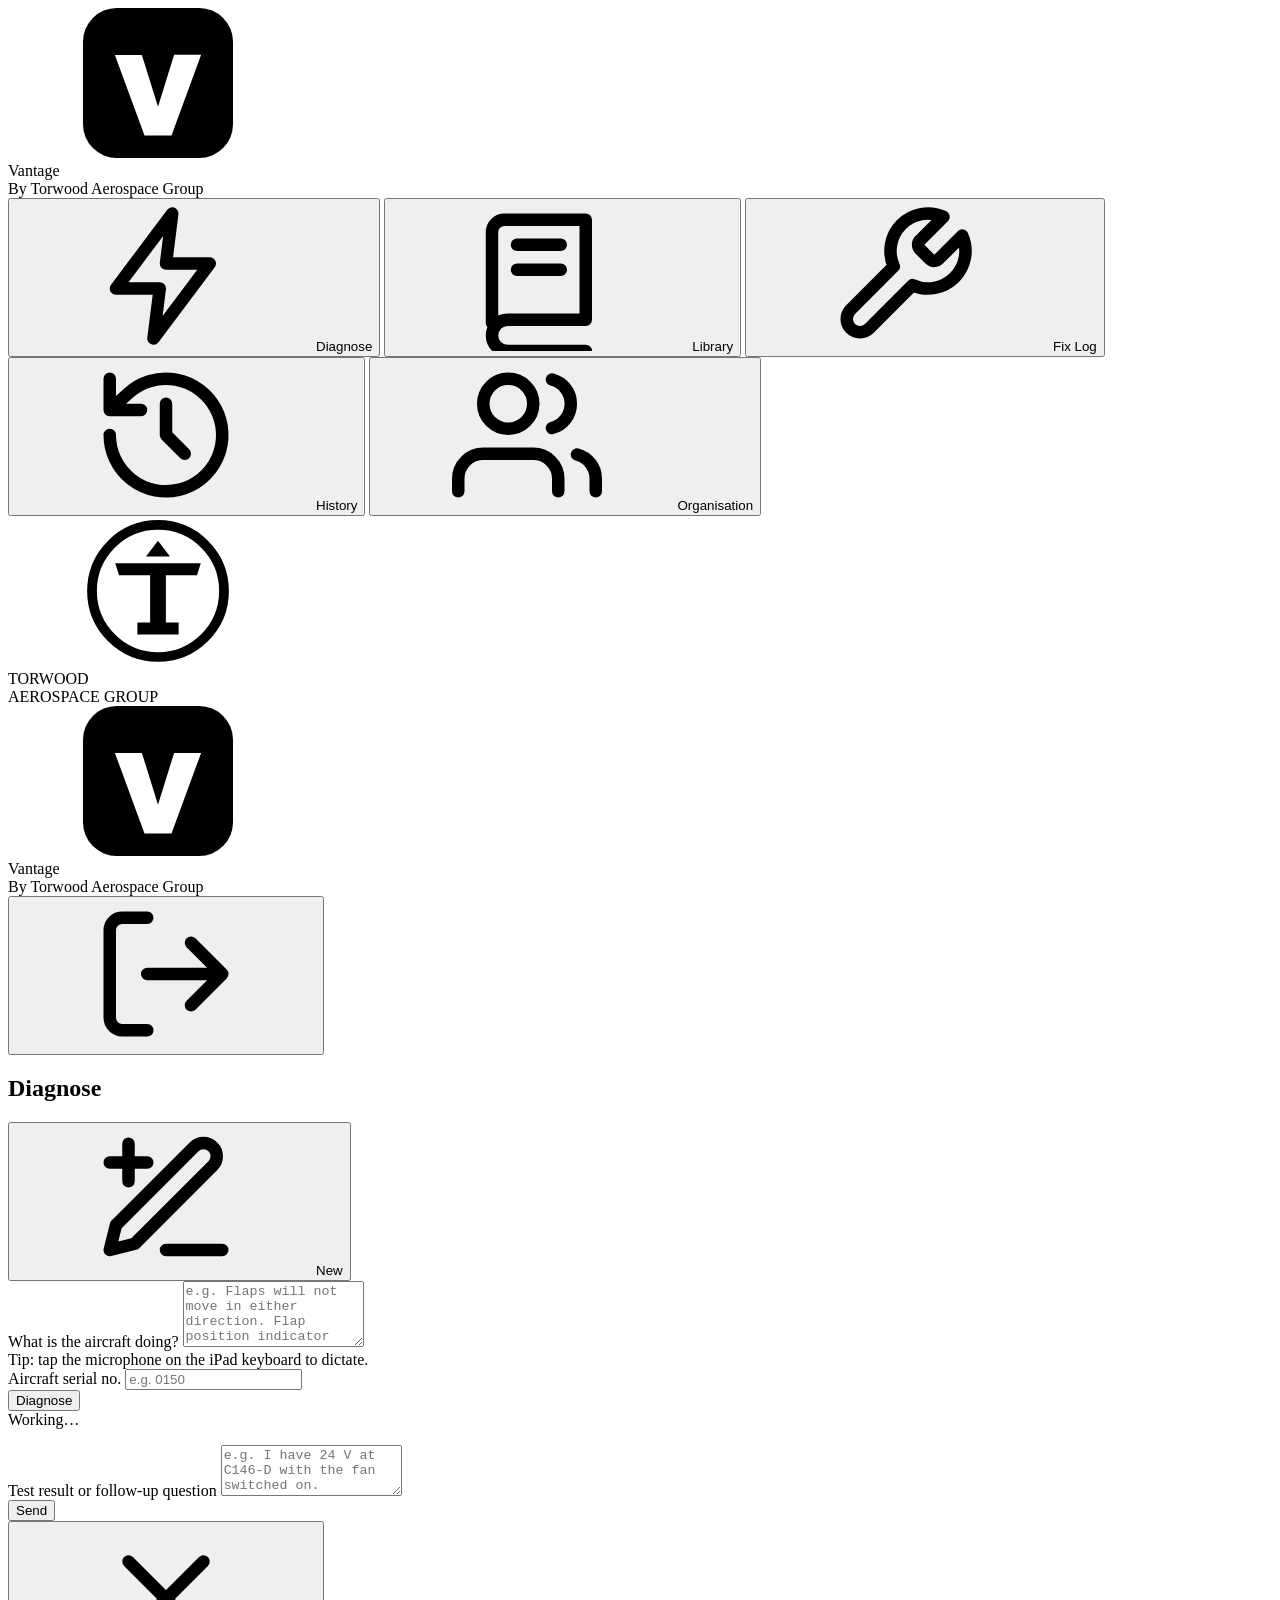
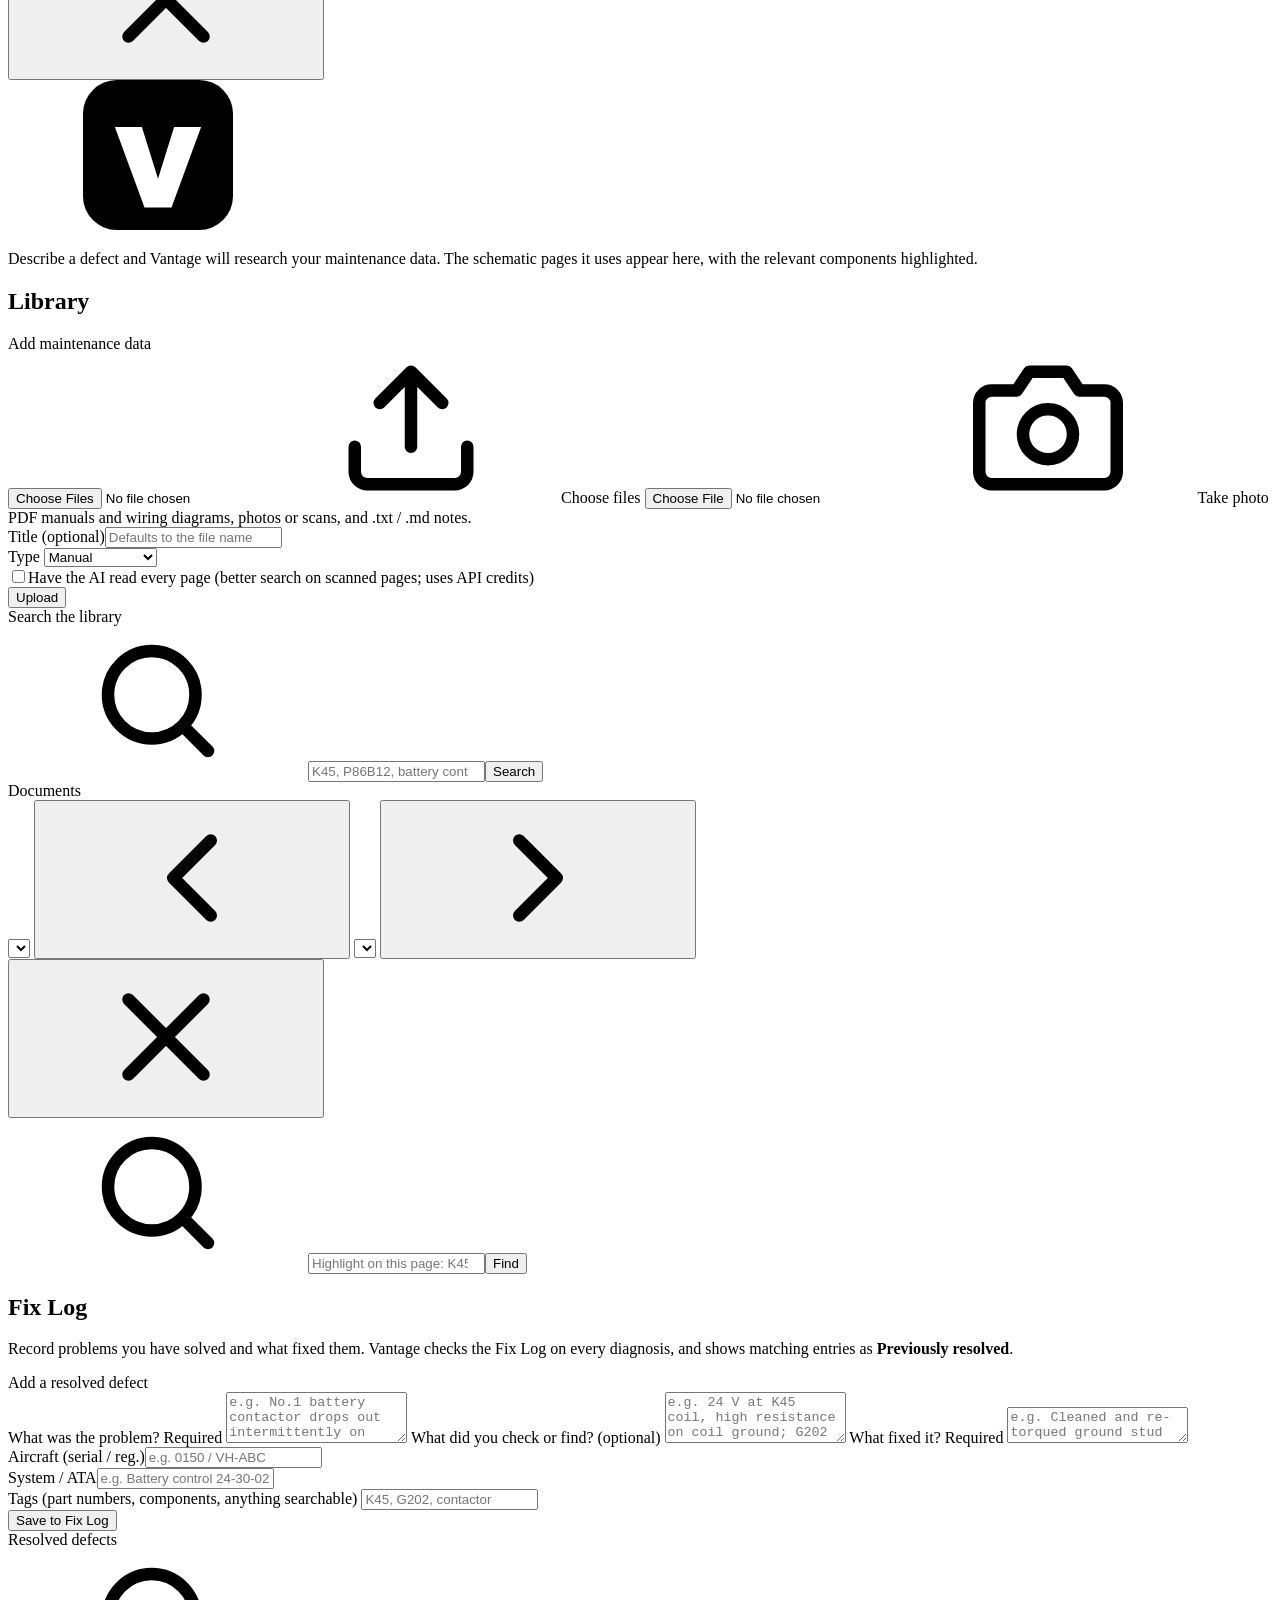
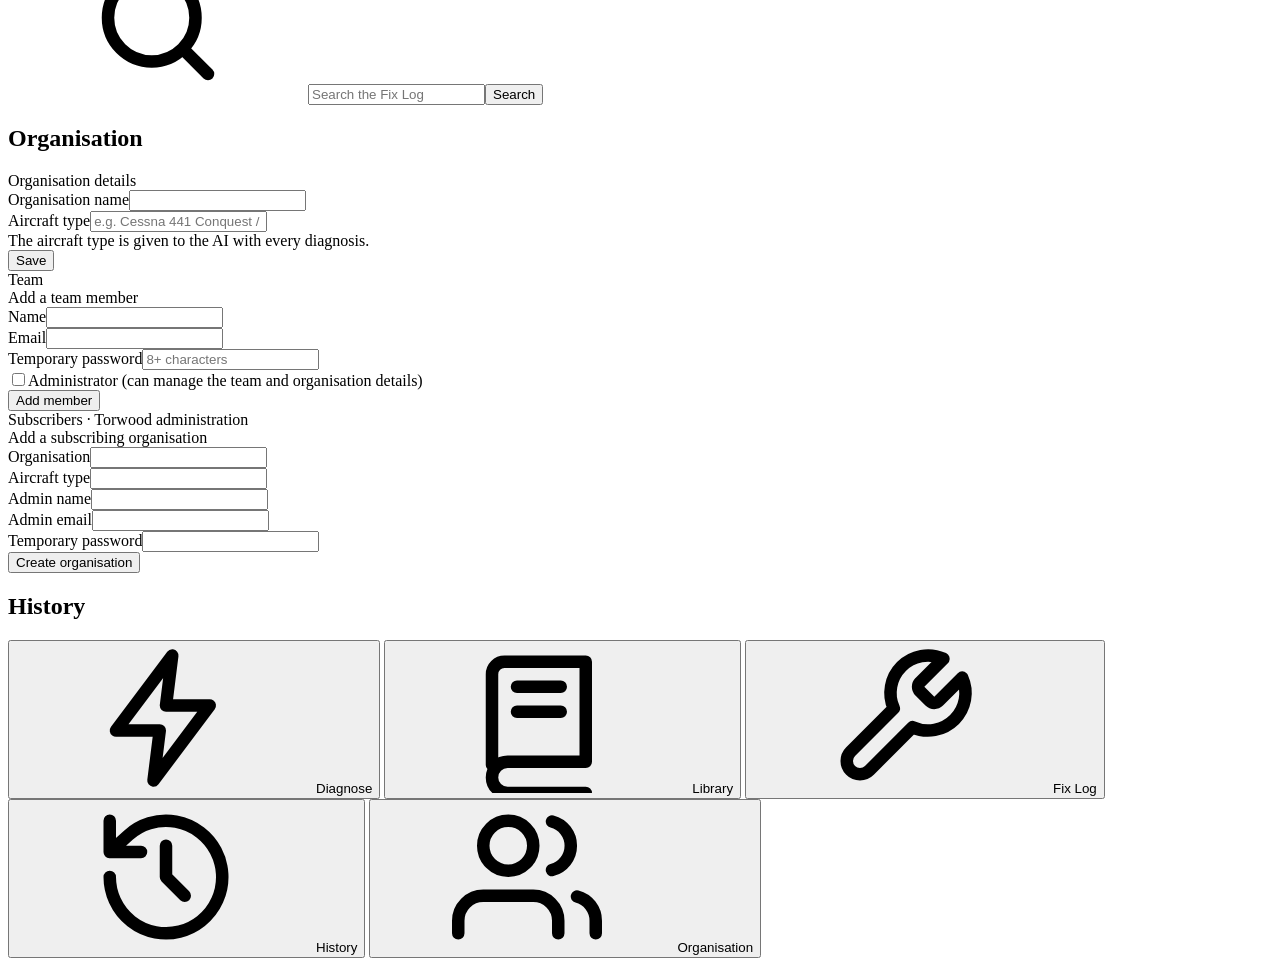
==== commit ced5d787: "Make Vantage a multi-organisation subscription service; add Fix Log and Previously resolved - Organi" ====
--- a/app/static/index.html
+++ b/app/static/index.html
@@ -24,6 +24,9 @@
 <svg width="0" height="0" style="position:absolute" aria-hidden="true">
   <symbol id="i-diagnose" viewBox="0 0 24 24"><path fill="none" stroke="currentColor" stroke-width="2" stroke-linecap="round" stroke-linejoin="round" d="M13 2 4 14h7l-1 8 9-12h-7z"/></symbol>
   <symbol id="i-library" viewBox="0 0 24 24"><path fill="none" stroke="currentColor" stroke-width="2" stroke-linecap="round" stroke-linejoin="round" d="M4 19.5V5a2 2 0 0 1 2-2h13v16H6.5A2.5 2.5 0 0 0 4 21.5 2.5 2.5 0 0 0 6.5 24H19M8 7h7M8 11h7"/></symbol>
+  <symbol id="i-fixlog" viewBox="0 0 24 24"><path fill="none" stroke="currentColor" stroke-width="2" stroke-linecap="round" stroke-linejoin="round" d="M14.7 6.3a1 1 0 0 0 0 1.4l1.6 1.6a1 1 0 0 0 1.4 0l3.77-3.77a6 6 0 0 1-7.94 7.94l-6.91 6.91a2.12 2.12 0 0 1-3-3l6.91-6.91a6 6 0 0 1 7.94-7.94l-3.76 3.76z"/></symbol>
+  <symbol id="i-team" viewBox="0 0 24 24"><path fill="none" stroke="currentColor" stroke-width="2" stroke-linecap="round" stroke-linejoin="round" d="M17 21v-2a4 4 0 0 0-4-4H5a4 4 0 0 0-4 4v2M23 21v-2a4 4 0 0 0-3-3.87M16 3.13a4 4 0 0 1 0 7.75"/><circle cx="9" cy="7" r="4" fill="none" stroke="currentColor" stroke-width="2"/></symbol>
+  <symbol id="i-resolved" viewBox="0 0 24 24"><path fill="none" stroke="currentColor" stroke-width="2.2" stroke-linecap="round" stroke-linejoin="round" d="M21 12a9 9 0 1 1-3-6.7M21 4v5h-5M8.5 12.5l2.5 2.5 5-5"/></symbol>
   <symbol id="i-notes" viewBox="0 0 24 24"><path fill="none" stroke="currentColor" stroke-width="2" stroke-linecap="round" stroke-linejoin="round" d="M12 20h9M16.5 3.5a2.1 2.1 0 0 1 3 3L7 19l-4 1 1-4z"/></symbol>
   <symbol id="i-history" viewBox="0 0 24 24"><path fill="none" stroke="currentColor" stroke-width="2" stroke-linecap="round" stroke-linejoin="round" d="M3 12a9 9 0 1 0 3-6.7L3 8M3 3v5h5M12 7v5l3 3"/></symbol>
   <symbol id="i-expand" viewBox="0 0 24 24"><path fill="none" stroke="currentColor" stroke-width="2" stroke-linecap="round" stroke-linejoin="round" d="M15 3h6v6M9 21H3v-6M21 3l-7 7M3 21l7-7"/></symbol>
@@ -51,10 +54,12 @@
   <nav class="rail-nav">
     <button class="nav-btn active" data-tab="diagnose"><svg><use href="#i-diagnose"/></svg><span>Diagnose</span></button>
     <button class="nav-btn" data-tab="library"><svg><use href="#i-library"/></svg><span>Library</span></button>
-    <button class="nav-btn" data-tab="notes"><svg><use href="#i-notes"/></svg><span>Notes</span></button>
+    <button class="nav-btn" data-tab="fixes"><svg><use href="#i-fixlog"/></svg><span>Fix Log</span></button>
     <button class="nav-btn" data-tab="history"><svg><use href="#i-history"/></svg><span>History</span></button>
+    <button class="nav-btn" data-tab="team"><svg><use href="#i-team"/></svg><span>Organisation</span></button>
   </nav>
   <div class="rail-foot">
+    <div class="org-name" id="orgNameRail"></div>
     <div class="aircraft" id="aircraftType"></div>
     <div class="stats" id="stats"></div>
     <div class="user" id="userBox"></div>
@@ -145,7 +150,7 @@
                 <option value="manual">Manual</option>
                 <option value="wiring">Wiring diagram</option>
                 <option value="service-bulletin">Service bulletin</option>
-                <option value="notes">Notes / logs</option>
+                <option value="notes">Logs / records</option>
                 <option value="other">Other</option>
               </select>
             </div>
@@ -186,26 +191,88 @@
     </div>
   </section>
 
-  <!-- ================================================================ NOTES -->
-  <section id="tab-notes" class="panel">
+  <!-- ================================================================ FIX LOG -->
+  <section id="tab-fixes" class="panel">
     <div class="split">
       <div class="pane pane-left">
-        <div class="pane-head"><h1>Notes</h1></div>
-        <form id="noteForm" class="card">
-          <div class="card-title">Add a troubleshooting note</div>
-          <label for="noteTitle">Title</label>
-          <input id="noteTitle" placeholder="e.g. Intermittent No.1 battery contactor: corroded ground G202">
-          <div class="row">
-            <div class="field"><label for="noteSerial">Aircraft (serial / reg.)</label><input id="noteSerial" placeholder="optional"></div>
-            <div class="field"><label for="noteTags">Tags</label><input id="noteTags" placeholder="battery, 24-30-02, K45"></div>
-          </div>
-          <label for="noteBody">Symptom, what was checked, what fixed it</label>
-          <textarea id="noteBody" rows="7"></textarea>
-          <div class="row end"><button class="primary" type="submit">Save note</button></div>
+        <div class="pane-head"><h1>Fix Log</h1></div>
+        <p class="lead">Record problems you have solved and what fixed them. Vantage checks the Fix Log on every diagnosis, and shows matching entries as <b>Previously resolved</b>.</p>
+        <form id="fixForm" class="card">
+          <div class="card-title">Add a resolved defect</div>
+          <label for="fixSymptom">What was the problem? <span class="req">Required</span></label>
+          <textarea id="fixSymptom" rows="3" placeholder="e.g. No.1 battery contactor drops out intermittently on start"></textarea>
+          <label for="fixChecks">What did you check or find? <span class="muted">(optional)</span></label>
+          <textarea id="fixChecks" rows="3" placeholder="e.g. 24 V at K45 coil, high resistance on coil ground; G202 stud loose and corroded"></textarea>
+          <label for="fixFix">What fixed it? <span class="req">Required</span></label>
+          <textarea id="fixFix" rows="2" placeholder="e.g. Cleaned and re-torqued ground stud G202"></textarea>
+          <div class="row">
+            <div class="field"><label for="fixAircraft">Aircraft (serial / reg.)</label><input id="fixAircraft" placeholder="e.g. 0150 / VH-ABC"></div>
+            <div class="field"><label for="fixSystem">System / ATA</label><input id="fixSystem" placeholder="e.g. Battery control 24-30-02"></div>
+          </div>
+          <label for="fixTags">Tags <span class="muted">(part numbers, components, anything searchable)</span></label>
+          <input id="fixTags" placeholder="K45, G202, contactor">
+          <div class="row end"><button class="primary" type="submit">Save to Fix Log</button></div>
+          <div id="fixMsg" class="msg"></div>
         </form>
       </div>
       <div class="pane pane-right scroll">
-        <div class="card"><div class="card-title">Notes on file</div><div id="noteList"></div></div>
+        <div class="card">
+          <div class="card-title">Resolved defects <span class="count" id="fixCount"></span></div>
+          <form id="fixSearchForm" class="search-row"><svg><use href="#i-search"/></svg><input id="fixSearch" type="search" placeholder="Search the Fix Log"><button type="submit">Search</button></form>
+          <div id="fixList"></div>
+        </div>
+      </div>
+    </div>
+  </section>
+
+  <!-- ================================================================ TEAM / ORGANISATION -->
+  <section id="tab-team" class="panel">
+    <div class="pane single wide">
+      <div class="pane-head"><h1>Organisation</h1></div>
+      <form id="orgForm" class="card">
+        <div class="card-title">Organisation details</div>
+        <div class="row">
+          <div class="field"><label for="orgName">Organisation name</label><input id="orgName"></div>
+          <div class="field"><label for="orgAircraft">Aircraft type</label><input id="orgAircraft" placeholder="e.g. Cessna 441 Conquest / Conquest II"></div>
+        </div>
+        <div class="hint">The aircraft type is given to the AI with every diagnosis.</div>
+        <div class="row end admin-only"><button class="primary" type="submit">Save</button></div>
+        <div id="orgMsg" class="msg"></div>
+      </form>
+
+      <div class="card admin-only">
+        <div class="card-title">Team</div>
+        <div id="memberList"></div>
+        <form id="memberForm">
+          <div class="card-title sub">Add a team member</div>
+          <div class="row">
+            <div class="field"><label for="memName">Name</label><input id="memName" autocomplete="off"></div>
+            <div class="field"><label for="memEmail">Email</label><input id="memEmail" type="email" autocomplete="off" autocapitalize="none"></div>
+            <div class="field"><label for="memPassword">Temporary password</label><input id="memPassword" type="text" autocomplete="off" placeholder="8+ characters"></div>
+          </div>
+          <label class="check"><input type="checkbox" id="memAdmin"><span>Administrator <span class="muted">(can manage the team and organisation details)</span></span></label>
+          <div class="row end"><button class="primary" type="submit">Add member</button></div>
+          <div id="memberMsg" class="msg"></div>
+        </form>
+      </div>
+
+      <div class="card platform-only hidden">
+        <div class="card-title">Subscribers <span class="muted">· Torwood administration</span></div>
+        <div id="orgAdminList"></div>
+        <form id="newOrgForm">
+          <div class="card-title sub">Add a subscribing organisation</div>
+          <div class="row">
+            <div class="field"><label for="noName">Organisation</label><input id="noName"></div>
+            <div class="field"><label for="noAircraft">Aircraft type</label><input id="noAircraft"></div>
+          </div>
+          <div class="row">
+            <div class="field"><label for="noAdminName">Admin name</label><input id="noAdminName" autocomplete="off"></div>
+            <div class="field"><label for="noAdminEmail">Admin email</label><input id="noAdminEmail" type="email" autocomplete="off" autocapitalize="none"></div>
+            <div class="field"><label for="noAdminPw">Temporary password</label><input id="noAdminPw" type="text" autocomplete="off"></div>
+          </div>
+          <div class="row end"><button class="primary" type="submit">Create organisation</button></div>
+          <div id="newOrgMsg" class="msg"></div>
+        </form>
       </div>
     </div>
   </section>
@@ -222,8 +289,9 @@
 <nav class="tabbar">
   <button class="nav-btn active" data-tab="diagnose"><svg><use href="#i-diagnose"/></svg><span>Diagnose</span></button>
   <button class="nav-btn" data-tab="library"><svg><use href="#i-library"/></svg><span>Library</span></button>
-  <button class="nav-btn" data-tab="notes"><svg><use href="#i-notes"/></svg><span>Notes</span></button>
+  <button class="nav-btn" data-tab="fixes"><svg><use href="#i-fixlog"/></svg><span>Fix Log</span></button>
   <button class="nav-btn" data-tab="history"><svg><use href="#i-history"/></svg><span>History</span></button>
+  <button class="nav-btn" data-tab="team"><svg><use href="#i-team"/></svg><span>Organisation</span></button>
 </nav>
 
 <script src="/static/app.js"></script>
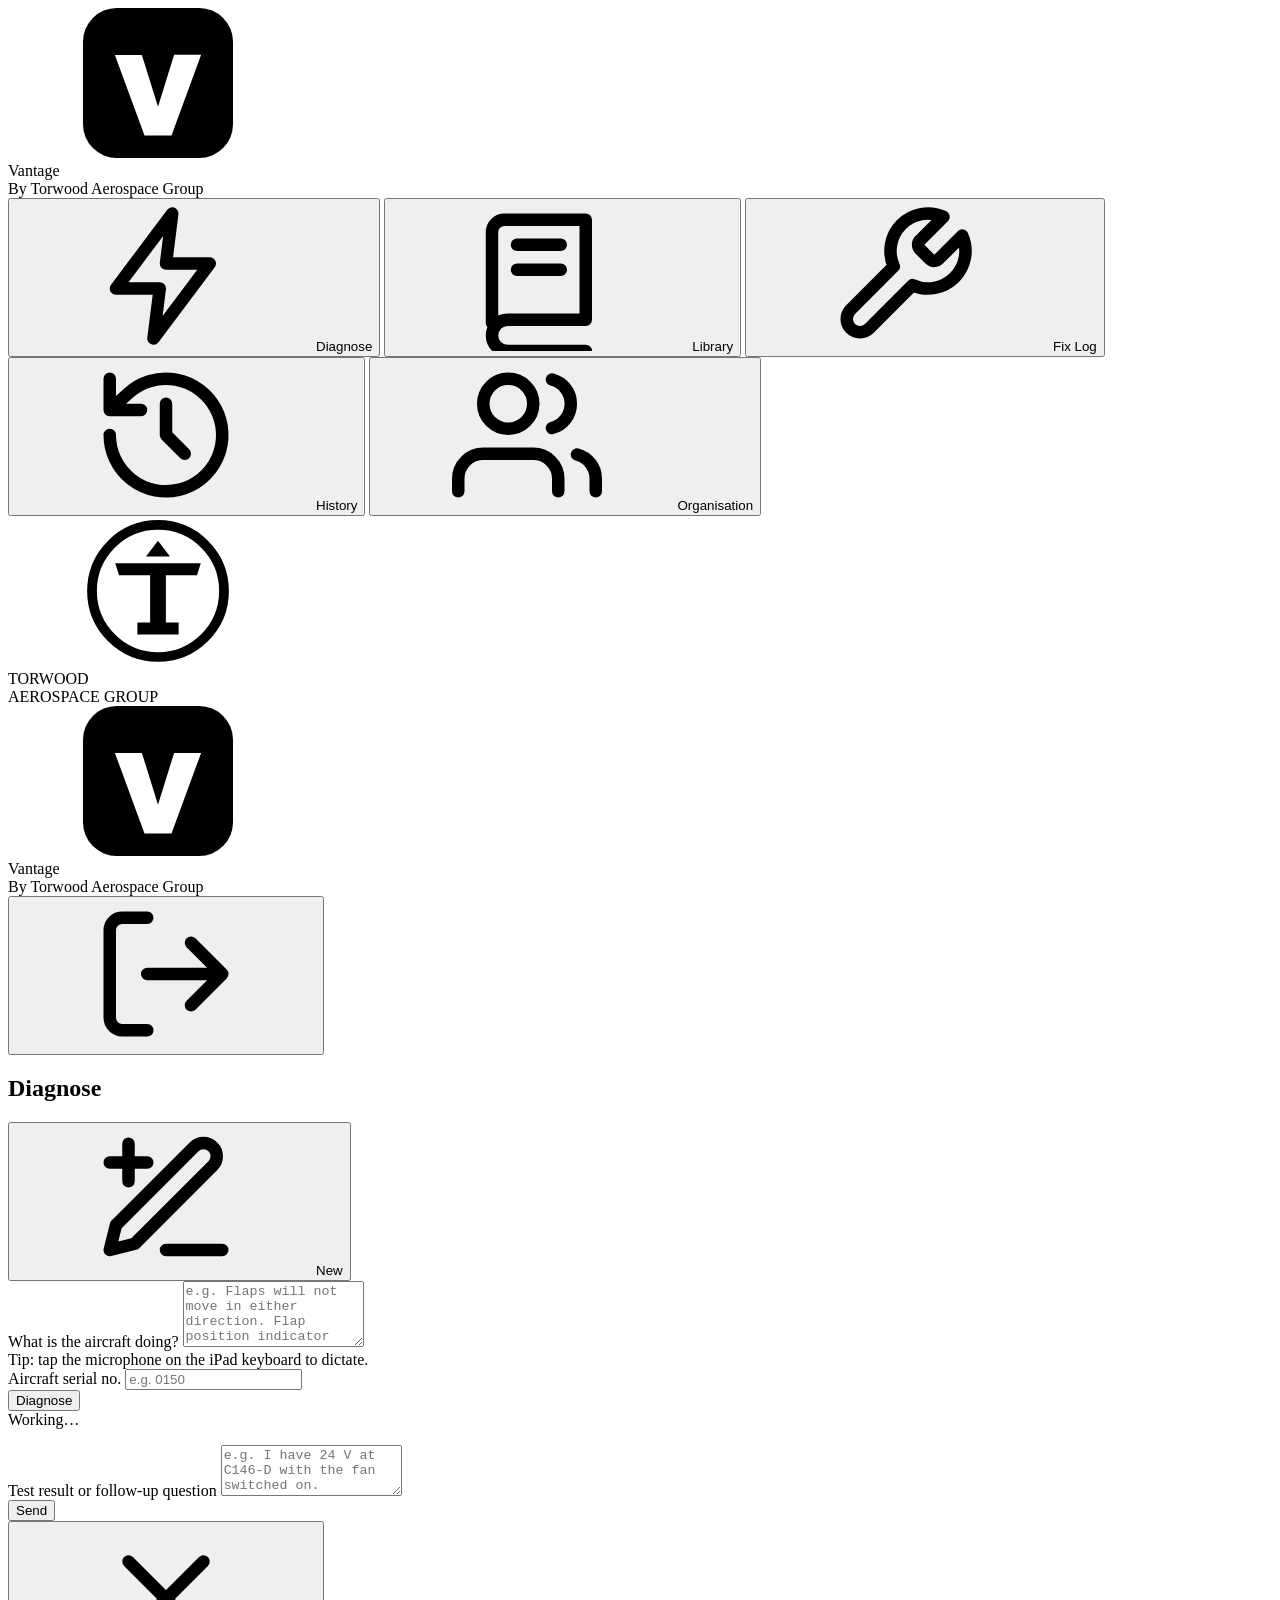
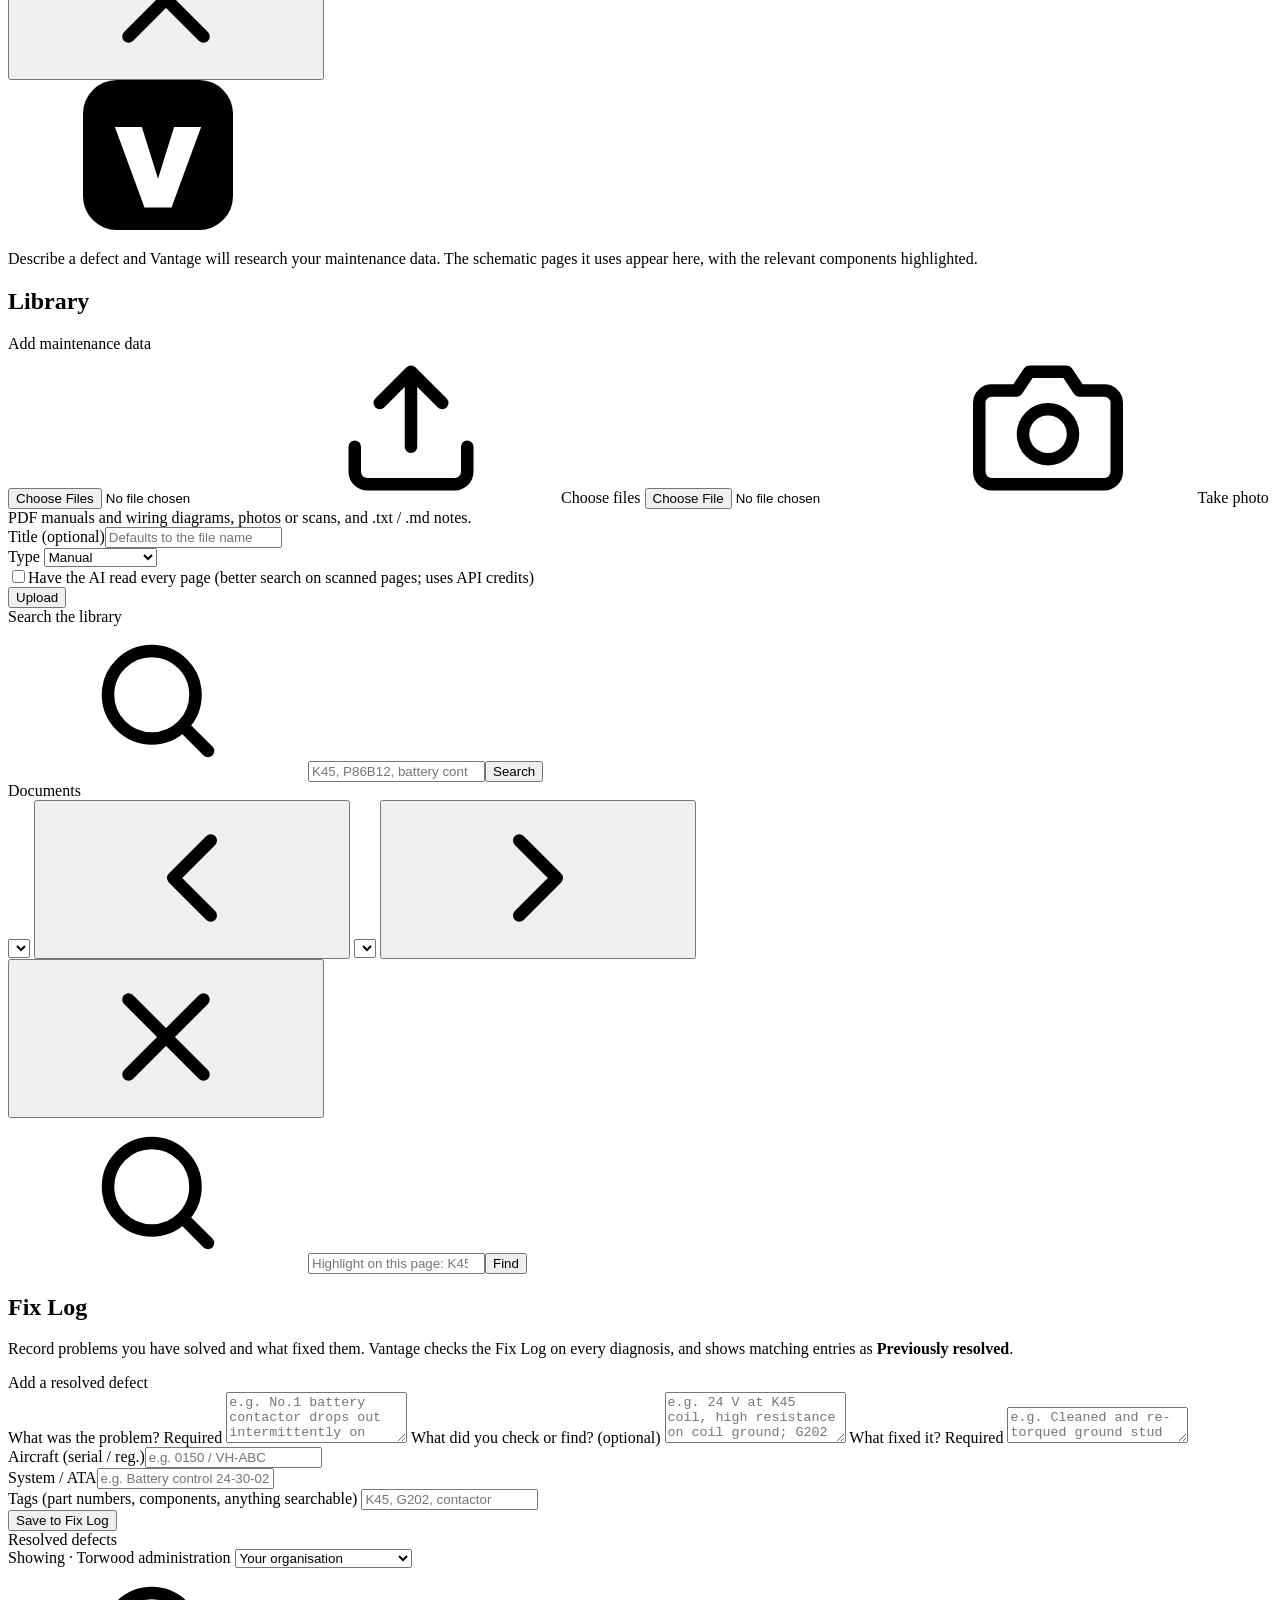
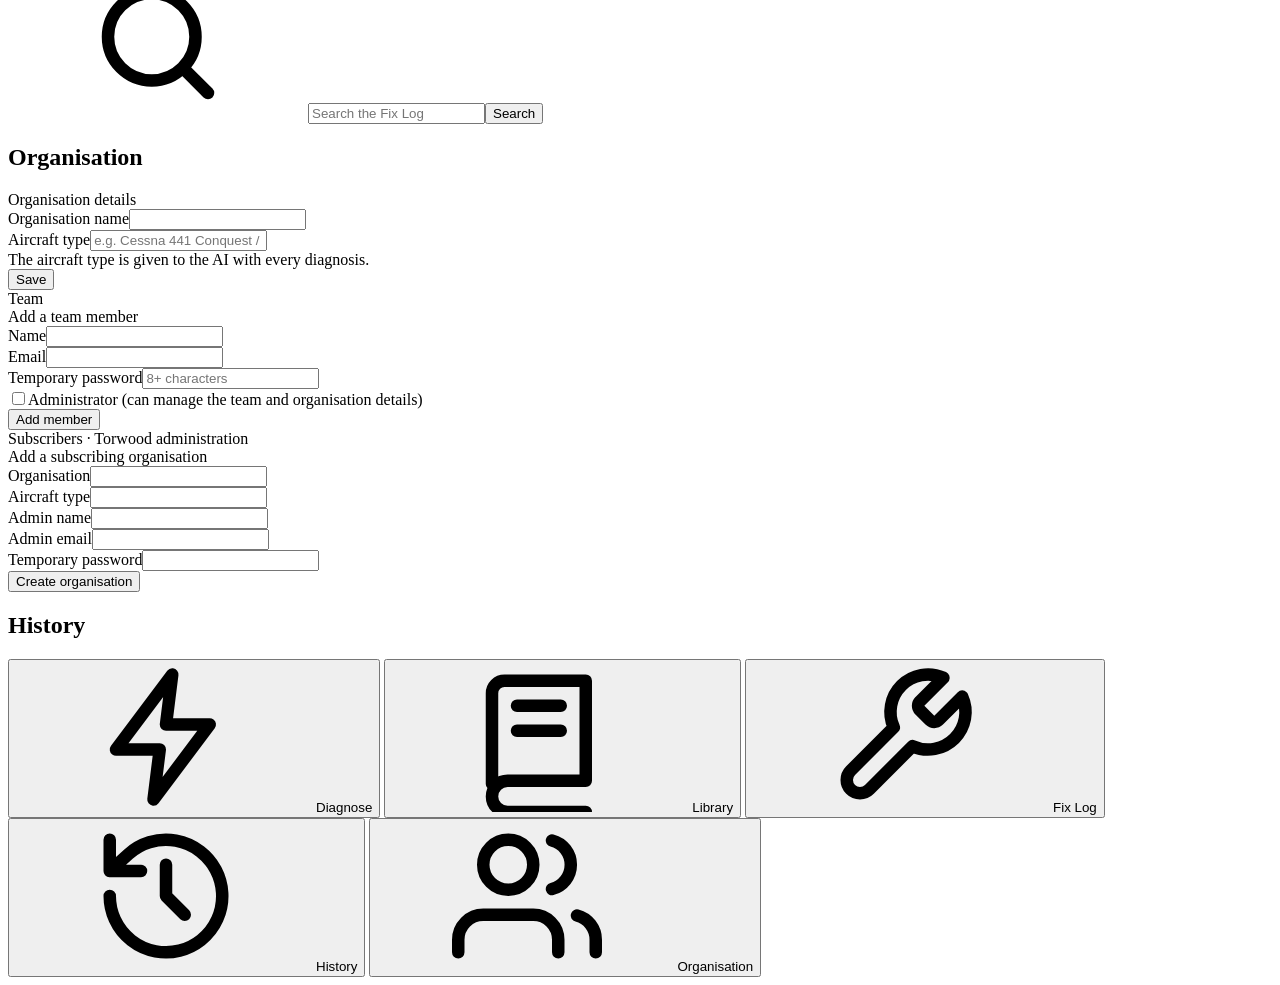
==== commit 8d4c8770: "Let Torwood platform admins read every subscriber's Fix Log Subscribers still see only their own Fix" ====
--- a/app/static/index.html
+++ b/app/static/index.html
@@ -218,6 +218,10 @@
       <div class="pane pane-right scroll">
         <div class="card">
           <div class="card-title">Resolved defects <span class="count" id="fixCount"></span></div>
+          <div class="platform-only hidden scope-row">
+            <label for="fixScope">Showing <span class="muted">· Torwood administration</span></label>
+            <select id="fixScope"><option value="own">Your organisation</option><option value="all">All subscribers (read-only)</option></select>
+          </div>
           <form id="fixSearchForm" class="search-row"><svg><use href="#i-search"/></svg><input id="fixSearch" type="search" placeholder="Search the Fix Log"><button type="submit">Search</button></form>
           <div id="fixList"></div>
         </div>
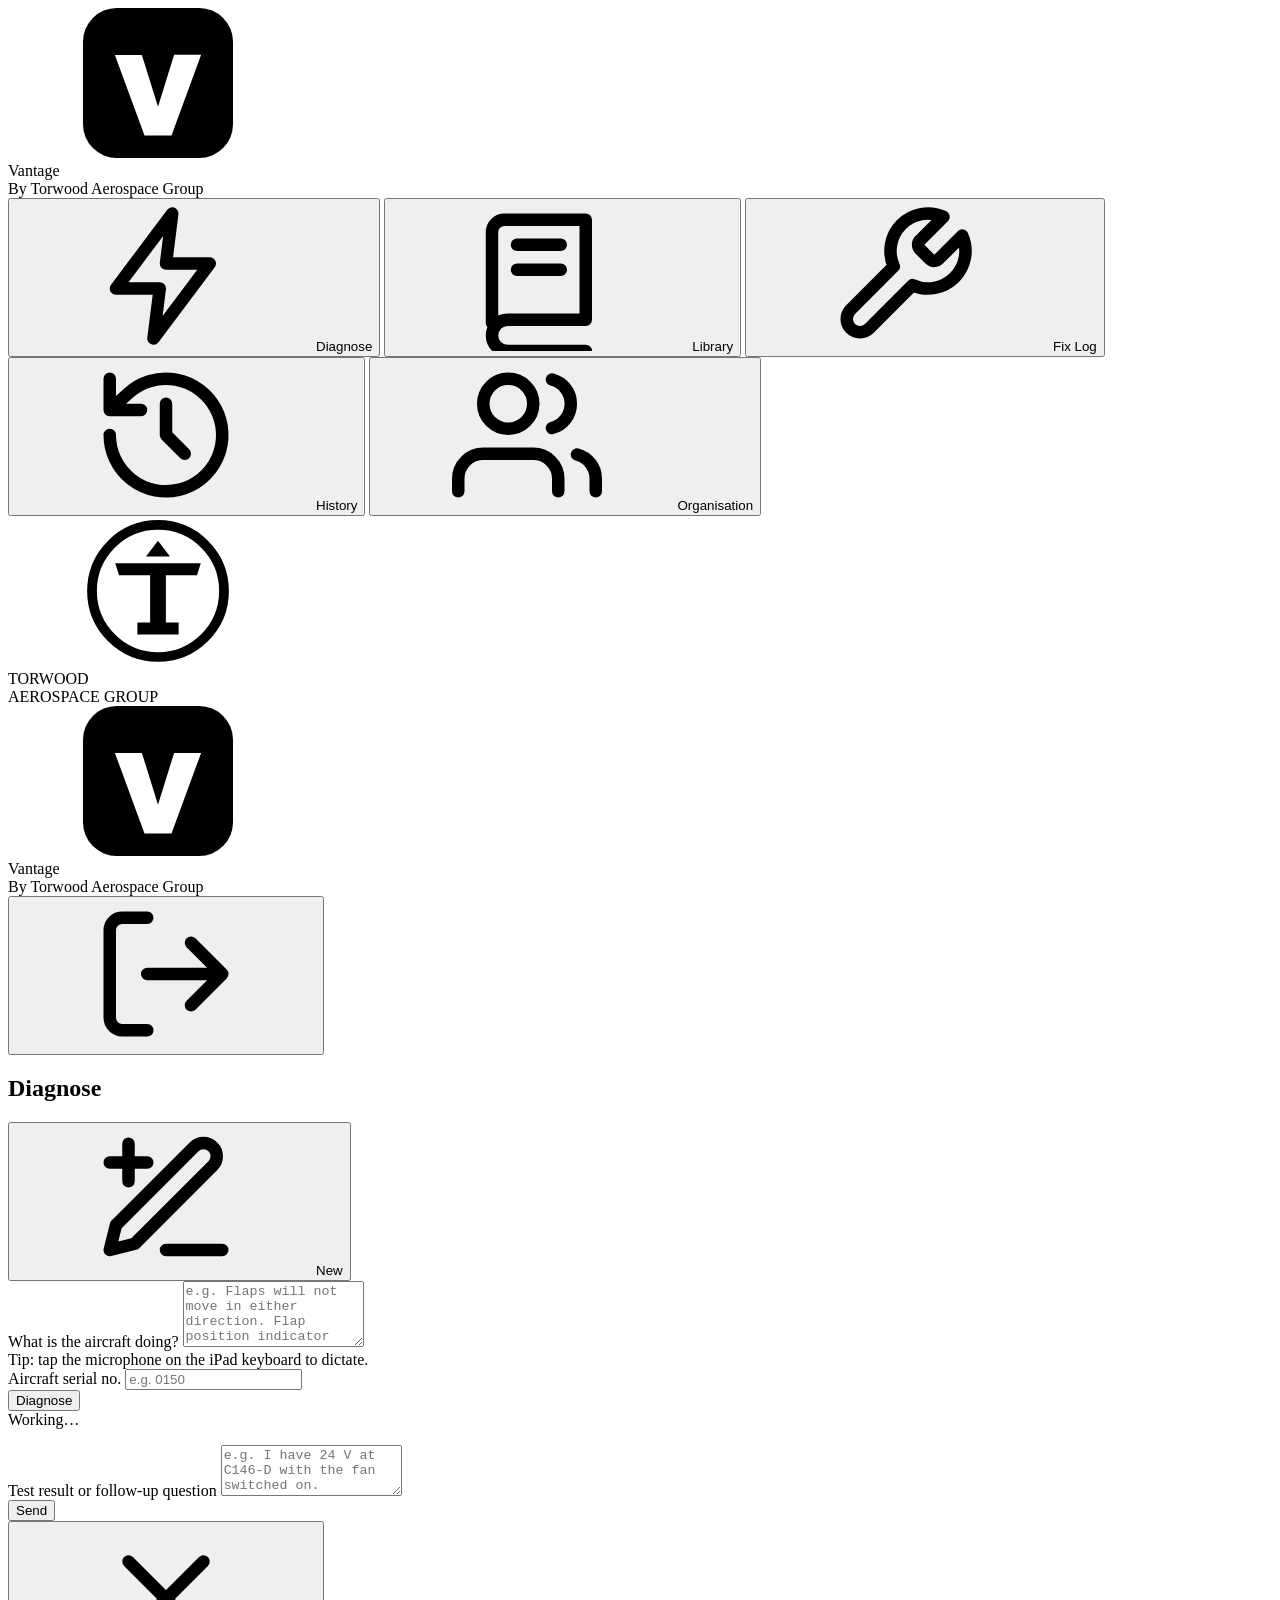
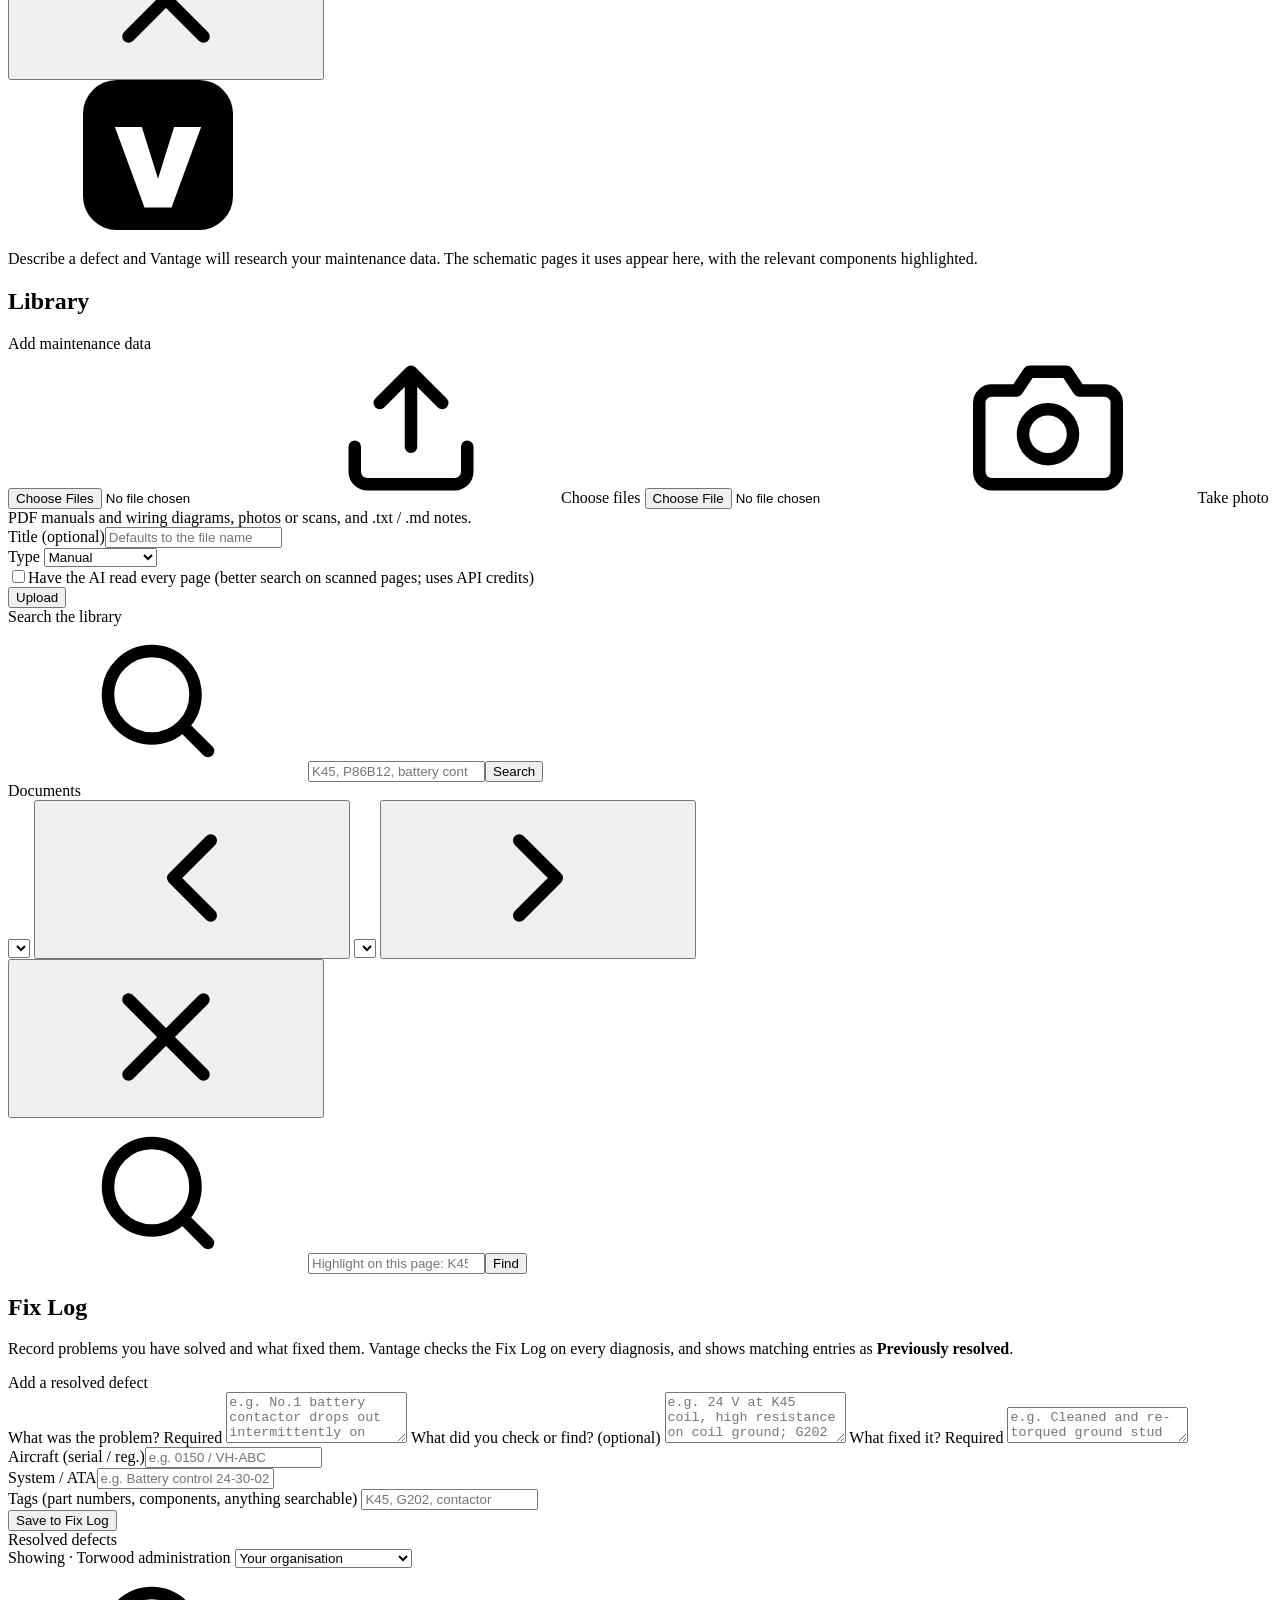
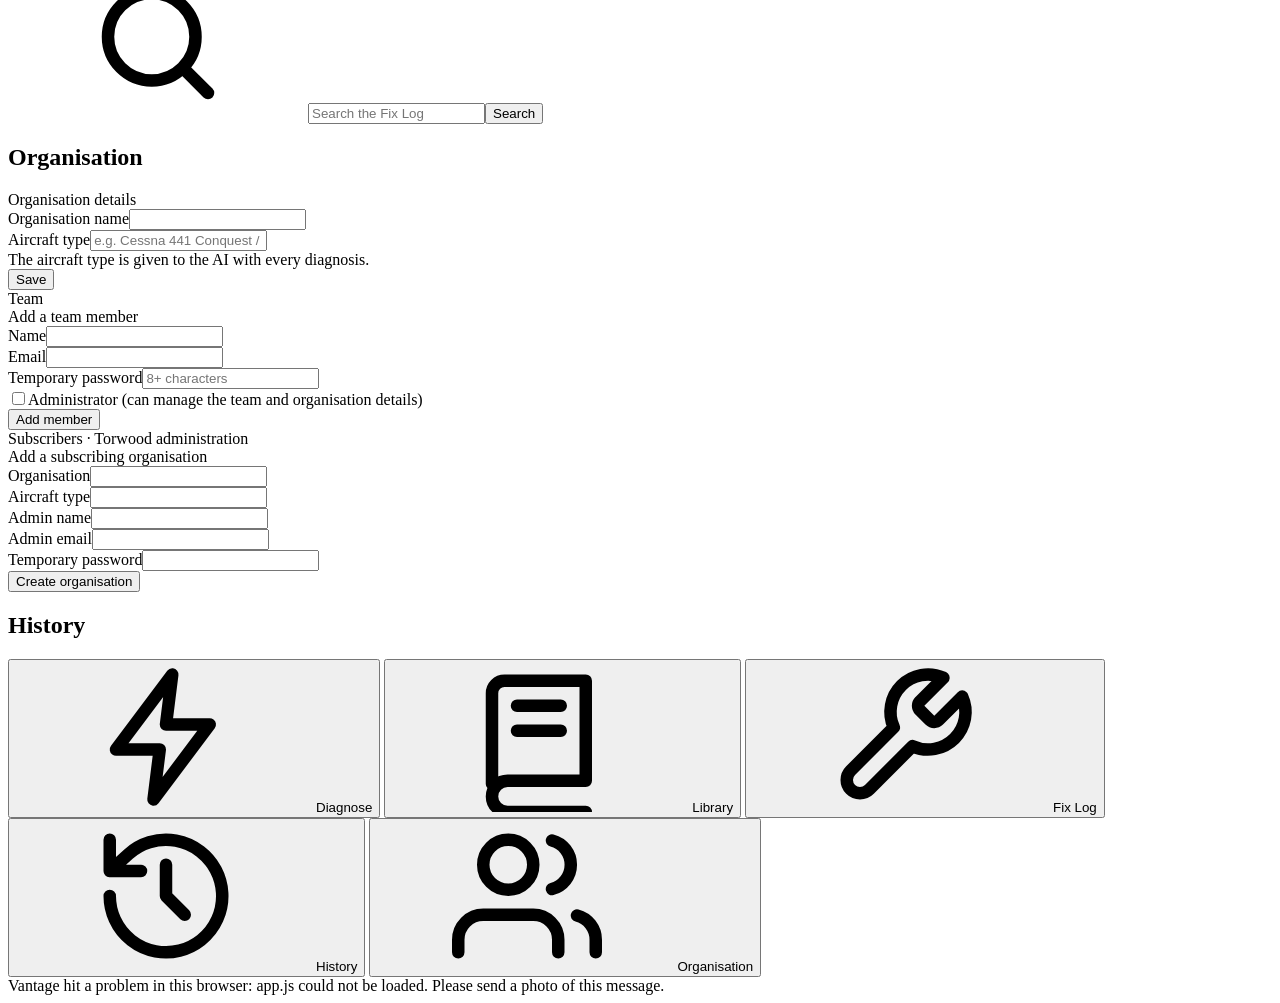
==== commit 5e871abc: "Fix blank navigation on Windows: force JS/CSS MIME types; show script errors Windows can register .j" ====
--- a/app/static/index.html
+++ b/app/static/index.html
@@ -298,6 +298,16 @@
   <button class="nav-btn" data-tab="team"><svg><use href="#i-team"/></svg><span>Organisation</span></button>
 </nav>
 
-<script src="/static/app.js"></script>
+<div id="jsError" class="js-error" hidden></div>
+<script>
+  // Show script problems on screen instead of failing silently.
+  window.addEventListener("error", function (e) {
+    var el = document.getElementById("jsError");
+    el.hidden = false;
+    el.textContent = "Vantage hit a problem in this browser: " + (e.message || "the app script did not load") +
+      ". Please send a photo of this message.";
+  }, true);
+</script>
+<script src="/static/app.js?v=2" onerror="this.dispatchEvent(new ErrorEvent('error',{message:'app.js could not be loaded'}))"></script>
 </body>
 </html>
